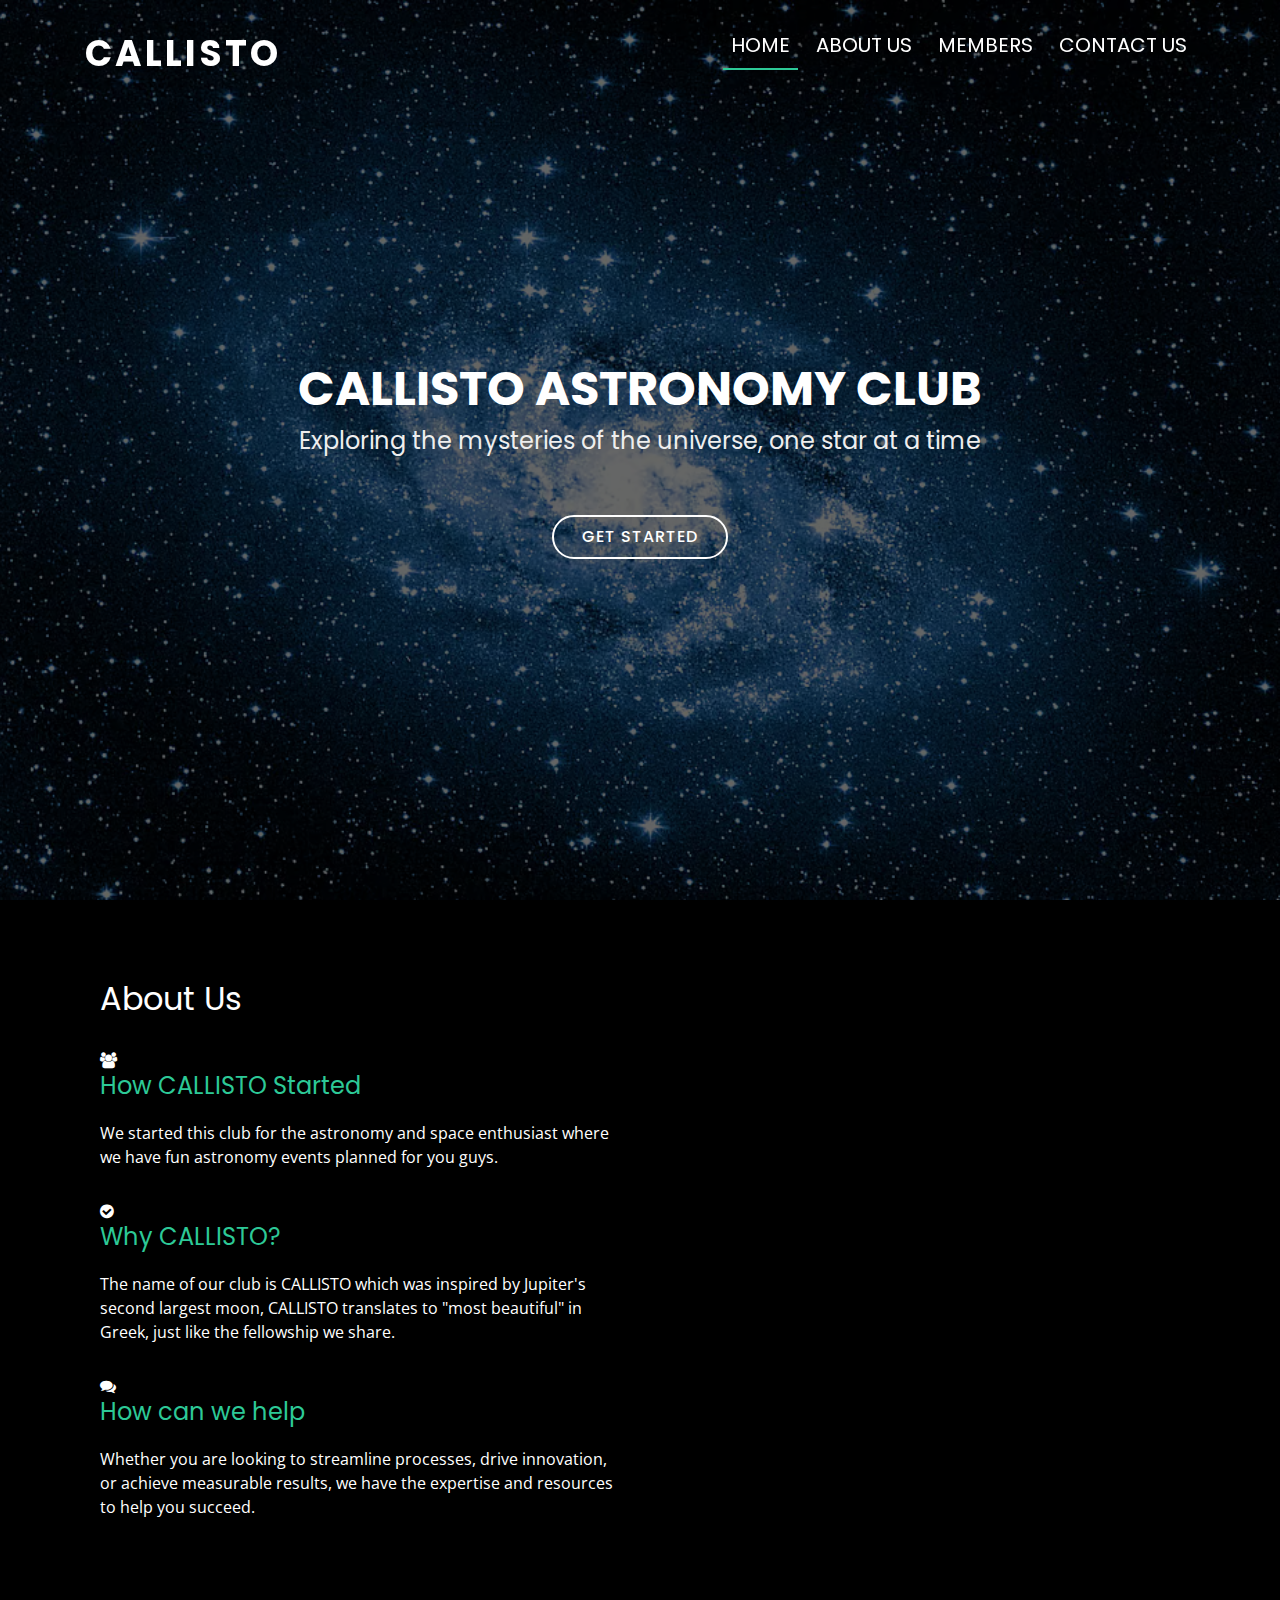
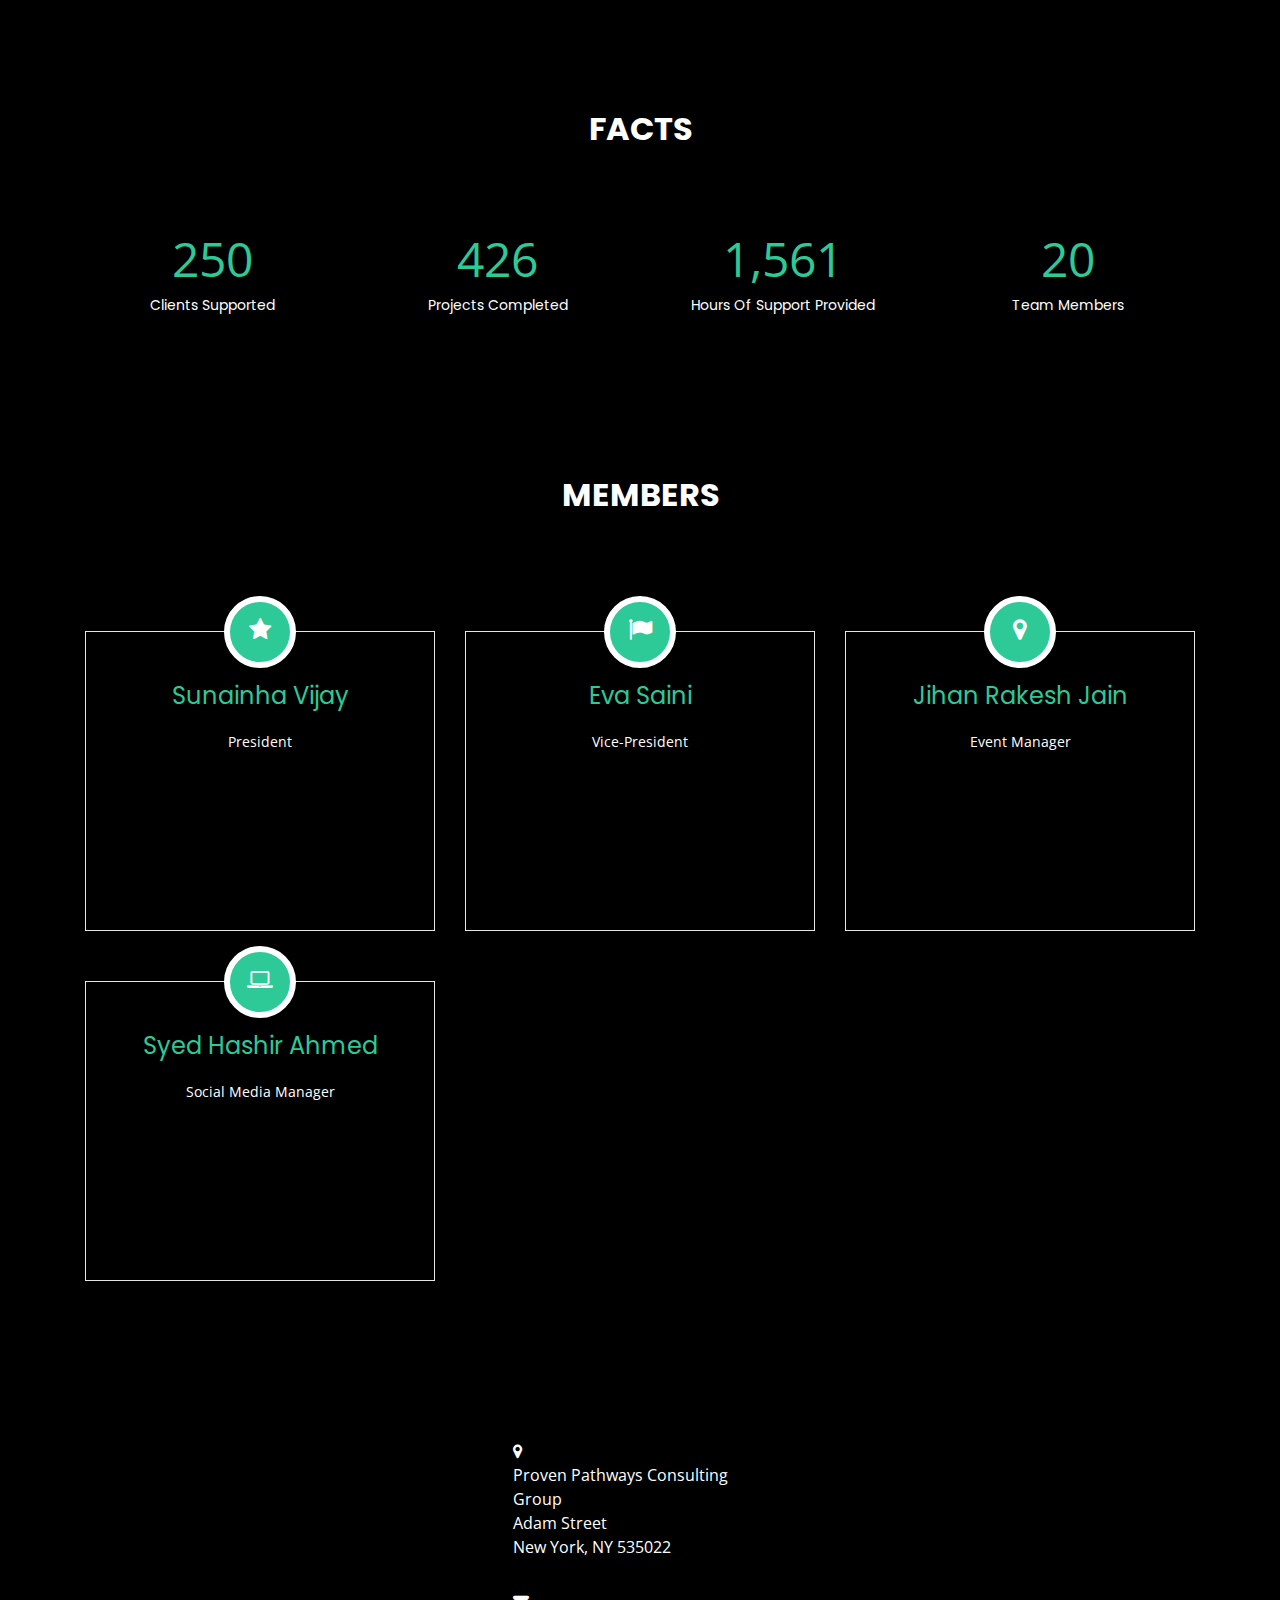
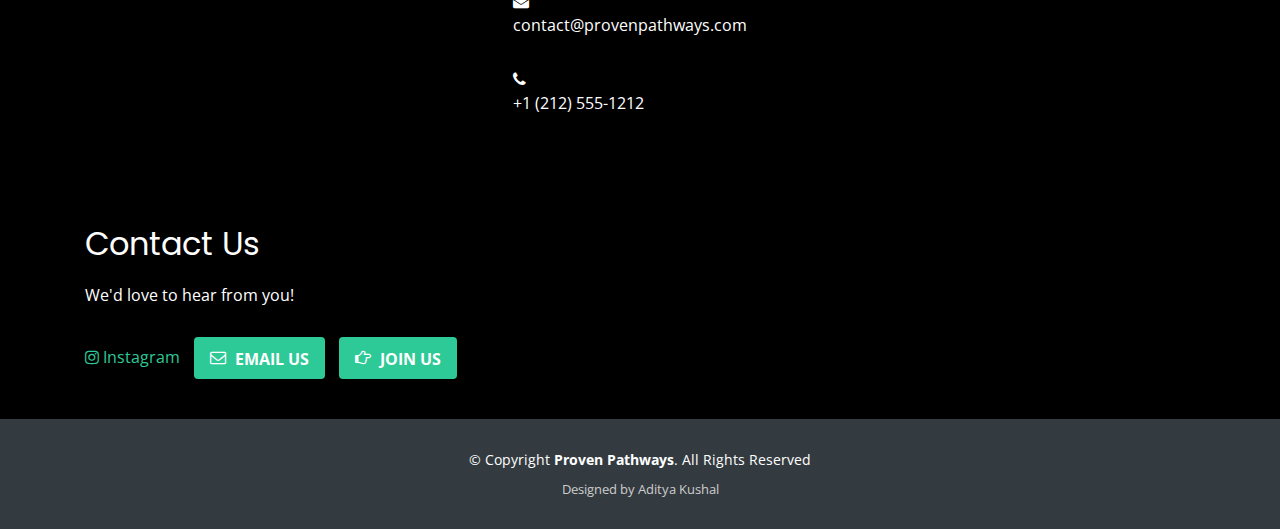
==== index.html @ 3a517d3a "Update index.html" ====
<!DOCTYPE html>
<html lang="en">
<head>
  <meta charset="utf-8">
  <title>CALLISTO</title>
  <meta content="width=device-width, initial-scale=1.0" name="viewport">
  <meta content="" name="keywords">
  <meta content="" name="description">
  <link rel="icon" href="img/favicon.png">
  <link rel="apple-touch-icon" href= img/apple-touch-icon.png">
  <link href="https://fonts.googleapis.com/css?family=Open+Sans:300,300i,400,400i,700,700i|Poppins:300,400,500,700" rel="stylesheet">
  <link href="lib/bootstrap/css/bootstrap.min.css" rel="stylesheet">
  <link href="lib/font-awesome/css/font-awesome.min.css" rel="stylesheet">
  <link href="lib/animate/animate.min.css" rel="stylesheet">
  <link href="css/style.css" rel="stylesheet">
</head>
<body>
  <header id="header">
    <div class="container">
      <div id="logo" class="pull-left">
        <!-- <a href="#hero"><img src="img/logo.png" alt="" title="" /></img></a> -->
        <!-- Uncomment below if you prefer to use a text logo -->
        <h1><a href="#hero">CALLISTO</a></h1>
      </div>
      <nav id="nav-menu-container">
        <ul class="nav-menu">
          <li class="menu-active"><a href="#hero" style="font-size: 20px;">Home</a></li>
          <li><a href="#about" style="font-size: 20px;">About Us</a></li>
          <li><a href="#services" style="font-size: 20px;">Members</a></li>
          <li><a href="#contact" style="font-size: 20px;">Contact Us</a></li>            
        </ul>
      </nav>
    </div>
  </header>
  <style>
    #header{

      color: white;
    }
    #about{
      color: white;
      background-color: black;
    }
    #facts{
      color: white;
      background-color: black;
    }
    #services{
      color: white;
      background-color: black;
    }
    #info{
      color: white;
      background-color: black;
    }
    #contact{
      color: white;
      background-color: black;
    }
    body{
      color: white;
      background-color: black;
    }
    #services .box {
      height: 300px;
      line-height: 50px;
      color: white;
      background-color: black;
    }
    .instagram-button {
      display: inline-block;
      margin-right: 10px;
      background-color: #2dc997;
      color: #fff;
      font-weight: bold;
      text-transform: uppercase;
      text-decoration: none;
      padding: 8px 16px;
      border-radius: 4px;
    }
    .instagram-button:hover {
      background-color: #fff;
      color: #2dc997;
    }
    .instagram-button i {
      margin-right: 5px;
    }
    .instagram-button span {
      display: inline-block;
      vertical-align: middle;
    }
</style>
  <section id="hero">
    <div class="hero-container">
      <h1>CALLISTO Astronomy Club</h1>
      <h2>Exploring the mysteries of the universe, one star at a time</h2>
      <a href="#about" class="btn-get-started">Get Started</a>
    </div>
  </section>
  <main id="main">
    <section id="about">
      <div class="container">
          <div class="col-lg-6 content order-lg-1 order-2">
            <h2 class="title">About Us</h2>
            <p></p>
            <div class="icon-box wow fadeInUp">
              <div class="icon"><i class="fa fa-users"></i></div>
              <h4 class="title"><a href="">How CALLISTO Started</a></h4>
              <p class="description">We started this club for the astronomy and space enthusiast where we have fun astronomy events planned for you guys.</p>
            </div>
            <div class="icon-box wow fadeInUp" data-wow-delay="0.2s">
              <div class="icon"><i class="fa fa-check-circle"></i></div>
              <h4 class="title"><a href="">Why CALLISTO?</a></h4>
              <p class="description">The name of our club is CALLISTO which was inspired by Jupiter's second largest moon, CALLISTO translates to "most beautiful" in Greek, just like the fellowship we share.</p>
            </div>
            <div class="icon-box wow fadeInUp" data-wow-delay="0.4s">
              <div class="icon"><i class="fa fa-comments"></i></div>
              <h4 class="title"><a href="">How can we help</a></h4>
              <p class="description">Whether you are looking to streamline processes, drive innovation, or achieve measurable results, we have the expertise and resources to help you succeed.</p>
            </div>
          </div>
          <div class="col-lg-6 background order-lg-2 order-1 wow fadeInRight"></div>
       </div>
    </section>
    <section id="facts">
      <div class="container wow fadeIn">
        <div class="section-header">
          <h3 class="section-title" style="color: white;">Facts</h3>
          <p class="section-description"></p>
        </div>
        <div class="row counters">
  				<div class="col-lg-3 col-6 text-center">
            <span data-toggle="counter-up">250</span>
            <p>Clients Supported
            </p>
  				</div>
          <div class="col-lg-3 col-6 text-center">
            <span data-toggle="counter-up">426</span>
            <p>Projects Completed</p>
  				</div>
          <div class="col-lg-3 col-6 text-center">
            <span data-toggle="counter-up">1,561</span>
            <p>Hours Of Support Provided</p>
  				</div>
          <div class="col-lg-3 col-6 text-center">
            <span data-toggle="counter-up">20</span>
            <p>Team Members</p>
  				</div>
  			</div>
      </div>
    </section>
    <section id="services">
      <div class="container wow fadeIn">
        <div class="section-header">
          <h3 class="section-title" style="color: white; padding-bottom: 10%;">Members</h3>
        </div>
        <div class="row text-center" id="members">
          <div class="col-lg-4 col-md-6 wow fadeInUp" data-wow-delay="0.2s">
            <div class="box">
              <div class="icon"><a href=""><i class="fa fa-star"></i></a></div>
              <h4 class="title.dark"><a href="">Sunainha Vijay</a></h4>
              <p class="description">President</p>
            </div>
          </div>
          <div class="col-lg-4 col-md-6 wow fadeInUp" data-wow-delay="0.4s">
            <div class="box">
              <div class="icon"><a href=""><i class="fa fa-flag"></i></a></div>
              <h4 class="title.dark"><a href="">Eva Saini</a></h4>
              <p class="description">Vice-President</p>
            </div>
          </div>
          <div class="col-lg-4 col-md-6 wow fadeInUp" data-wow-delay="0.6s">
            <div class="box">
              <div class="icon"><a href=""><i class="fa fa-map-marker"></i></a></div>
              <h4 class="title.dark"><a href="">Jihan Rakesh Jain</a></h4>
              <p class="description">Event Manager</p>
            </div>
          </div>
          <div class="col-lg-4 col-md-6 wow fadeInUp" data-wow-delay="0.2s">
            <div class="box">
              <div class="icon"><a href=""><i class="fa fa-laptop"></i></a></div>
              <h4 class="title.dark"><a href="">Syed Hashir Ahmed</a></h4>
              <p class="description">Social Media Manager</p>
            </div>
          </div>
        </div>
      </div>
    </section>
    <section id="info">
      <div class="container wow fadeInUp mt-5">
        <div class="row justify-content-center">
          <div class="col-lg-3 col-md-4">
            <div class="info">
              <div>
                <i class="fa fa-map-marker"></i>
                <p>Proven Pathways Consulting Group<br>Adam Street<br>New York, NY 535022</p>
              </div>
              <div>
                <i class="fa fa-envelope"></i>
                <p>contact@provenpathways.com</p>
              </div>
              <div>
                <i class="fa fa-phone"></i>
                <p>+1 (212) 555-1212</p>
              </div>
            </div>
          </div>
        </div>
      </div>
    </section>
    <section id="contact">
      <div class="container">
        <h2>Contact Us</h2>
        <p>We'd love to hear from you!</p>
        <a href="https://www.instagram.com/callistoastronomyrvu/" target="_blank" rel="noopener noreferrer" style="margin-right: 10px;">
          <i class="fa fa-instagram"></i>
          <span>Instagram</span>
        </a>
        <a href="mailto:callisto.astronomyclub@gmail.com" target="_blank" rel="noopener noreferrer" class="instagram-button">
          <i class="fa fa-envelope-o"></i>
          <span>Email Us</span>
        </a>        
        <a href="https://docs.google.com/forms/d/e/1FAIpQLSddBB31L6lhlS_k6KTAUI2qTlDZrblpMksNaa4WBXJrywBl6Q/viewform" target="_blank" rel="noopener noreferrer" class="instagram-button">
          <i class="fa fa-hand-o-right"></i>
          <span>Join Us</span>
        </a>               
      </div>
    </section>
  </main>
  <footer id="footer">
    <div class="footer-top">
      <div class="container"></div>
    </div>
    <div class="container">
      <div class="copyright">
        &copy; Copyright <strong>Proven Pathways</strong>. All Rights Reserved
      </div>
      <div class="credits">
        <a>Designed by Aditya Kushal</a>
      </div>
    </div>
  </footer>
  <a href="#" class="back-to-top"><i class="fa fa-chevron-up"></i></a>

  <script src="lib/jquery/jquery.min.js"></script>
  <script src="lib/jquery/jquery-migrate.min.js"></script>
  <script src="lib/bootstrap/js/bootstrap.bundle.min.js"></script>
  <script src="lib/easing/easing.min.js"></script>
  <script src="lib/wow/wow.min.js"></script>
  <script src="lib/waypoints/waypoints.min.js"></script>
  <script src="lib/counterup/counterup.min.js"></script>
  <script src="lib/superfish/hoverIntent.js"></script>
  <script src="lib/superfish/superfish.min.js"></script>
  <script src="contactform/contactform.js"></script>
  <script src="js/main.js"></script>
</body>
</html>
---- css/style.css ----
/*
  Theme Name: Regna
  Theme URL: https://bootstrapmade.com/regna-bootstrap-onepage-template/
  Author: BootstrapMade.com
  License: https://bootstrapmade.com/license/
*/
/*--------------------------------------------------------------
# General
--------------------------------------------------------------*/
body {
  background: #fff;
  color: #666666;
  font-family: "Open Sans", sans-serif;
}

a {
  color: #2dc997;
}

a:hover, a:active, a:focus {
  color: #2dca98;
  outline: none;
  text-decoration: none;
}

p {
  padding: 0;
  margin: 0 0 30px 0;
}

h1, h2, h3, h4, h5, h6 {
  font-family: "Poppins", sans-serif;
  font-weight: 400;
  margin: 0 0 20px 0;
  padding: 0;
}

/* Prelaoder */
#preloader {
  position: fixed;
  left: 0;
  top: 0;
  z-index: 999;
  width: 100%;
  height: 100%;
  overflow: visible;
  background: #fff url("../img/preloader.svg") no-repeat center center;
}

/* Back to top button */
.back-to-top {
  position: fixed;
  display: none;
  background: rgba(0, 0, 0, 0.2);
  color: #fff;
  padding: 6px 12px 9px 12px;
  font-size: 16px;
  border-radius: 2px;
  right: 15px;
  bottom: 15px;
  transition: background 0.5s;
}

@media (max-width: 768px) {
  .back-to-top {
    bottom: 15px;
  }
}

.back-to-top:focus {
  background: rgba(0, 0, 0, 0.2);
  color: #fff;
  outline: none;
}

.back-to-top:hover {
  background: #2dc997;
  color: #fff;
}

/*--------------------------------------------------------------
# Header
--------------------------------------------------------------*/
#header {
  padding: 30px 0;
  height: 92px;
  position: fixed;
  left: 0;
  top: 0;
  right: 0;
  transition: all 0.5s;
  z-index: 997;
}

#header #logo {
  float: left;
}

#header #logo h1 {
  font-size: 36px;
  margin: 0;
  padding: 6px 0;
  line-height: 1;
  font-family: "Poppins", sans-serif;
  font-weight: 700;
  letter-spacing: 3px;
  text-transform: uppercase;
}

#header #logo h1 a, #header #logo h1 a:hover {
  color: #fff;
}

#header #logo img {
  padding: 0;
  margin: 0;
}

@media (max-width: 768px) {
  #header #logo h1 {
    font-size: 26px;
  }
  #header #logo img {
    max-height: 40px;
  }
}

#header.header-fixed {
  background: rgba(52, 59, 64, 0.9);
  padding: 20px 0;
  height: 72px;
  transition: all 0.5s;
}

/*--------------------------------------------------------------
# Hero Section
--------------------------------------------------------------*/
#hero {
  width: 100%;
  height: 100vh;
  background: url(../img/astro.png) top center;
  background-size: cover;
  position: relative;
}

@media (min-width: 1024px) {
  #hero {
    background-attachment: fixed;
  }
}

#hero:before {
  content: "";
  background: rgba(0, 0, 0, 0.6);
  position: absolute;
  bottom: 0;
  top: 0;
  left: 0;
  right: 0;
}

#hero .hero-container {
  position: absolute;
  bottom: 0;
  top: 0;
  left: 0;
  right: 0;
  display: flex;
  justify-content: center;
  align-items: center;
  flex-direction: column;
  text-align: center;
}

#hero h1 {
  margin: 30px 0 10px 0;
  font-size: 48px;
  font-weight: 700;
  line-height: 56px;
  text-transform: uppercase;
  color: #fff;
}

@media (max-width: 768px) {
  #hero h1 {
    font-size: 28px;
    line-height: 36px;
  }
}

#hero h2 {
  color: #eee;
  margin-bottom: 50px;
  font-size: 24px;
}

@media (max-width: 768px) {
  #hero h2 {
    font-size: 18px;
    line-height: 24px;
    margin-bottom: 30px;
  }
}

#hero .btn-get-started {
  font-family: "Poppins", sans-serif;
  text-transform: uppercase;
  font-weight: 500;
  font-size: 16px;
  letter-spacing: 1px;
  display: inline-block;
  padding: 8px 28px;
  border-radius: 50px;
  transition: 0.5s;
  margin: 10px;
  border: 2px solid #fff;
  color: #fff;
}

#hero .btn-get-started:hover {
  background: #2dc997;
  border: 2px solid #2dc997;
}

/*--------------------------------------------------------------
# Navigation Menu
--------------------------------------------------------------*/
/* Nav Menu Essentials */
.nav-menu, .nav-menu * {
  margin: 0;
  padding: 0;
  list-style: none;
}

.nav-menu ul {
  position: absolute;
  display: none;
  top: 100%;
  left: 0;
  z-index: 99;
}

.nav-menu li {
  position: relative;
  white-space: nowrap;
}

.nav-menu > li {
  float: left;
}

.nav-menu li:hover > ul,
.nav-menu li.sfHover > ul {
  display: block;
}

.nav-menu ul ul {
  top: 0;
  left: 100%;
}

.nav-menu ul li {
  min-width: 180px;
}

/* Nav Menu Arrows */
.sf-arrows .sf-with-ul {
  padding-right: 30px;
}

.sf-arrows .sf-with-ul:after {
  content: "\f107";
  position: absolute;
  right: 15px;
  font-family: FontAwesome;
  font-style: normal;
  font-weight: normal;
}

.sf-arrows ul .sf-with-ul:after {
  content: "\f105";
}

/* Nav Meu Container */
#nav-menu-container {
  float: right;
  margin: 0;
}

@media (max-width: 768px) {
  #nav-menu-container {
    display: none;
  }
}

/* Nav Meu Styling */
.nav-menu a {
  padding: 0 8px 10px 8px;
  text-decoration: none;
  display: inline-block;
  color: #fff;
  font-family: "Poppins", sans-serif;
  font-weight: 400;
  text-transform: uppercase;
  font-size: 13px;
  outline: none;
}

.nav-menu > li {
  margin-left: 10px;
}

.nav-menu > li > a:before {
  content: "";
  position: absolute;
  width: 100%;
  height: 2px;
  bottom: 0;
  left: 0;
  background-color: #2dc997;
  visibility: hidden;
  -webkit-transform: scaleX(0);
  transform: scaleX(0);
  -webkit-transition: all 0.3s ease-in-out 0s;
  transition: all 0.3s ease-in-out 0s;
}

.nav-menu a:hover:before, .nav-menu li:hover > a:before, .nav-menu .menu-active > a:before {
  visibility: visible;
  -webkit-transform: scaleX(1);
  transform: scaleX(1);
}

.nav-menu ul {
  margin: 4px 0 0 0;
  border: 1px solid #e7e7e7;
}

.nav-menu ul li {
  background: #fff;
}

.nav-menu ul li:first-child {
  border-top: 0;
}

.nav-menu ul li a {
  padding: 10px;
  color: #333;
  transition: 0.3s;
  display: block;
  font-size: 13px;
  text-transform: none;
}

.nav-menu ul li a:hover {
  background: #2dc997;
  color: #fff;
}

.nav-menu ul ul {
  margin: 0;
}

/* Mobile Nav Toggle */
#mobile-nav-toggle {
  position: fixed;
  right: 0;
  top: 0;
  z-index: 999;
  margin: 20px 20px 0 0;
  border: 0;
  background: none;
  font-size: 24px;
  display: none;
  transition: all 0.4s;
  outline: none;
  cursor: pointer;
}

#mobile-nav-toggle i {
  color: #fff;
}

@media (max-width: 768px) {
  #mobile-nav-toggle {
    display: inline;
  }
}

/* Mobile Nav Styling */
#mobile-nav {
  position: fixed;
  top: 0;
  padding-top: 18px;
  bottom: 0;
  z-index: 998;
  background: rgba(52, 59, 64, 0.9);
  left: -260px;
  width: 260px;
  overflow-y: auto;
  transition: 0.4s;
}

#mobile-nav ul {
  padding: 0;
  margin: 0;
  list-style: none;
}

#mobile-nav ul li {
  position: relative;
}

#mobile-nav ul li a {
  color: #fff;
  font-size: 16px;
  overflow: hidden;
  padding: 10px 22px 10px 15px;
  position: relative;
  text-decoration: none;
  width: 100%;
  display: block;
  outline: none;
}

#mobile-nav ul li a:hover {
  color: #fff;
}

#mobile-nav ul li li {
  padding-left: 30px;
}

#mobile-nav ul .menu-has-children i {
  position: absolute;
  right: 0;
  z-index: 99;
  padding: 15px;
  cursor: pointer;
  color: #fff;
}

#mobile-nav ul .menu-has-children i.fa-chevron-up {
  color: #2dc997;
}

#mobile-nav ul .menu-item-active {
  color: #2dc997;
}

#mobile-body-overly {
  width: 100%;
  height: 100%;
  z-index: 997;
  top: 0;
  left: 0;
  position: fixed;
  background: rgba(52, 59, 64, 0.9);
  display: none;
}

body.mobile-nav-active {
  overflow: hidden;
}

body.mobile-nav-active #mobile-nav {
  left: 0;
}

body.mobile-nav-active #mobile-nav-toggle {
  color: #fff;
}

.section-header .section-title {
  font-size: 32px;
  color: #111;
  text-transform: uppercase;
  text-align: center;
  font-weight: 700;
  margin-bottom: 5px;
}

.section-header .section-description {
  text-align: center;
  padding-bottom: 40px;
  color: #999;
}

/* About Us Section
--------------------------------*/
#about {
  background: #fff;
  padding: 80px 0;
}

#about .about-container .background {
  min-height: 300px;
  background: url(../img/about-img.jpg) center top no-repeat;
  margin-bottom: 10px;
}

#about .about-container .content {
  background: #fff;
}

#about .about-container .title {
  color: #333;
  font-weight: 700;
  font-size: 32px;
}

@media (max-width: 768px) {
  #about .about-container .title {
    padding-top: 15px;
  }
}

#about .about-container p {
  line-height: 26px;
}

#about .about-container p:last-child {
  margin-bottom: 0;
}

#about .about-container .icon-box {
  background: #fff;
  background-size: cover;
  padding: 0 0 30px 0;
}

#about .about-container .icon-box .icon {
  float: left;
  background: #fff;
  width: 64px;
  height: 64px;
  display: flex;
  justify-content: center;
  align-items: center;
  flex-direction: column;
  text-align: center;
  border-radius: 50%;
  border: 2px solid #2dc997;
}

#about .about-container .icon-box .icon i {
  color: #2dc997;
  font-size: 24px;
}

#about .about-container .icon-box .title {
  margin-left: 80px;
  font-weight: 500;
  margin-bottom: 5px;
  font-size: 18px;
  text-transform: uppercase;
}

#about .about-container .icon-box .title a {
  color: #111;
}

#about .about-container .icon-box .description {
  margin-left: 80px;
  line-height: 24px;
  font-size: 14px;
}

/* Facts Section
--------------------------------*/
#facts {
  background: #f7f7f7;
  padding: 80px 0 60px 0;
}

#facts .counters span {
  font-size: 48px;
  display: block;
  color: #2dc997;
}

#facts .counters p {
  padding: 0;
  margin: 0 0 20px 0;
  font-family: "Poppins", sans-serif;
  font-size: 14px;
}

/* Services Section
--------------------------------*/
#services {
  background: #fff;
  background-size: cover;
  padding: 80px 0 60px 0;
}

#services .box {
  padding: 50px 20px;
  margin-bottom: 50px;
  text-align: center;
  border: 1px solid #e6e6e6;
  height: 200px;
  position: relative;
  background: #fafafa;
}

#services .icon {
  position: absolute;
  top: -36px;
  left: calc(50% - 36px);
  transition: 0.2s;
  border-radius: 50%;
  border: 6px solid #fff;
  display: flex;
  justify-content: center;
  align-items: center;
  flex-direction: column;
  text-align: center;
  width: 72px;
  height: 72px;
  background: #2dc997;
}

#services .icon a {
  display: inline-block;
}

#services .icon i {
  color: #fff;
  font-size: 24px;
}

#services .box:hover .icon {
  background: #fff;
  border: 2px solid #2dc997;
}

#services .box:hover .icon i {
  color: #2dc997;
}

#services .box:hover .icon a {
  color: #2dc997;
}

#services .title {
  font-weight: 700;
  font-size: 18px;
  margin-bottom: 15px;
  text-transform: uppercase;
}

#services .title a {
  color: #111;
}

#services .description {
  font-size: 14px;
  line-height: 24px;
}

/* Call To Action Section
--------------------------------*/
#call-to-action {
  background: linear-gradient(rgba(0, 0, 0, 0.6), rgba(0, 0, 0, 0.6)), url(../img/call-to-action-bg.jpg) fixed center center;
  background-size: cover;
  padding: 80px 0;
}

#call-to-action .cta-title {
  color: #fff;
  font-size: 28px;
  font-weight: 700;
}

#call-to-action .cta-text {
  color: #fff;
}

@media (min-width: 769px) {
  #call-to-action .cta-btn-container {
    display: flex;
    align-items: center;
    justify-content: flex-end;
  }
}

#call-to-action .cta-btn {
  font-family: "Poppins", sans-serif;
  text-transform: uppercase;
  font-weight: 500;
  font-size: 16px;
  letter-spacing: 1px;
  display: inline-block;
  padding: 8px 30px;
  border-radius: 50px;
  transition: 0.5s;
  margin: 10px;
  border: 2px solid #fff;
  color: #fff;
}

#call-to-action .cta-btn:hover {
  background: #2dc997;
  border: 2px solid #2dc997;
}

/* Portfolio Section
--------------------------------*/
#portfolio {
  background: #f7f7f7;
  padding: 80px 0;
}

#portfolio #portfolio-wrapper {
  padding-right: 15px;
}

#portfolio #portfolio-flters {
  padding: 0;
  margin: 0 0 45px 0;
  list-style: none;
  text-align: center;
}

#portfolio #portfolio-flters li {
  cursor: pointer;
  margin: 0 10px;
  display: inline-block;
  padding: 10px 22px;
  font-size: 12px;
  line-height: 20px;
  color: #666666;
  border-radius: 4px;
  text-transform: uppercase;
  background: #fff;
  margin-bottom: 5px;
  transition: all 0.3s ease-in-out;
}

#portfolio #portfolio-flters li:hover, #portfolio #portfolio-flters li.filter-active {
  background: #2dc997;
  color: #fff;
}

#portfolio .portfolio-item {
  position: relative;
  height: 200px;
  overflow: hidden !important;
  margin-bottom: 15px;
  transition: all 350ms ease;
  transform: scale(1);
}

#portfolio .portfolio-item a {
  display: block;
  margin-right: 15px;
}

#portfolio .portfolio-item img {
  position: relative;
  top: 0;
  transition: all 600ms cubic-bezier(0.645, 0.045, 0.355, 1);
}

#portfolio .portfolio-item .details {
  height: 50px;
  background: #2dc997;
  position: absolute;
  width: 100%;
  height: 50px;
  bottom: -50px;
  transition: all 300ms cubic-bezier(0.645, 0.045, 0.355, 1);
}

#portfolio .portfolio-item .details h4 {
  font-size: 14px;
  font-weight: 700;
  color: #fff;
  padding: 8px 0 2px 8px;
  margin: 0;
}

#portfolio .portfolio-item .details span {
  display: block;
  color: #fff;
  font-size: 13px;
  padding-left: 8px;
}

#portfolio .portfolio-item:hover .details {
  bottom: 0;
}

#portfolio .portfolio-item:hover img {
  top: -30px;
}

/* Team Section
--------------------------------*/
#team {
  background: #fff;
  padding: 80px 0 60px 0;
}

#team .member {
  text-align: center;
  margin-bottom: 20px;
}

#team .member .pic {
  margin-bottom: 15px;
  overflow: hidden;
  height: 260px;
}

#team .member .pic img {
  max-width: 100%;
}

#team .member h4 {
  font-weight: 700;
  margin-bottom: 2px;
  font-size: 18px;
}

#team .member span {
  font-style: italic;
  display: block;
  font-size: 13px;
}

#team .member .social {
  margin-top: 15px;
}

#team .member .social a {
  color: #b3b3b3;
}

#team .member .social a:hover {
  color: #2dc997;
}

#team .member .social i {
  font-size: 18px;
  margin: 0 2px;
}

/* Contact Section
--------------------------------*/
#contact {
  background: #f7f7f7;
  padding: 80px 0 40px 0;
}

#contact #google-map {
  height: 300px;
  margin-bottom: 20px;
}

#contact .info {
  color: #333333;
}

#contact .info i {
  font-size: 32px;
  color: #2dc997;
  float: left;
}

#contact .info p {
  padding: 0 0 10px 50px;
  margin-bottom: 20px;
  line-height: 22px;
  font-size: 14px;
}

#contact .info .email p {
  padding-top: 5px;
}

#contact .social-links {
  padding-bottom: 20px;
}

#contact .social-links a {
  font-size: 18px;
  display: inline-block;
  background: #333;
  color: #fff;
  line-height: 1;
  padding: 8px 0;
  border-radius: 50%;
  text-align: center;
  width: 36px;
  height: 36px;
  transition: 0.3s;
}

#contact .social-links a:hover {
  background: #2dc997;
  color: #fff;
}

#contact .form #sendmessage {
  color: #2dc997;
  border: 1px solid #2dc997;
  display: none;
  text-align: center;
  padding: 15px;
  font-weight: 600;
  margin-bottom: 15px;
}

#contact .form #errormessage {
  color: red;
  display: none;
  border: 1px solid red;
  text-align: center;
  padding: 15px;
  font-weight: 600;
  margin-bottom: 15px;
}

#contact .form #sendmessage.show, #contact .form #errormessage.show, #contact .form .show {
  display: block;
}

#contact .form .validation {
  color: red;
  display: none;
  margin: 0 0 20px;
  font-weight: 400;
  font-size: 13px;
}

#contact .form input, #contact .form textarea {
  border-radius: 0;
  box-shadow: none;
  font-size: 14px;
}

#contact .form button[type="submit"] {
  background: #2dc997;
  border: 0;
  padding: 10px 24px;
  color: #fff;
  transition: 0.4s;
}

#contact .form button[type="submit"]:hover {
  background: #51d8ad;
}

/*--------------------------------------------------------------
# Footer
--------------------------------------------------------------*/
#footer {
  background: #343b40;
  padding: 30px 0;
  color: #fff;
  font-size: 14px;
}

#footer .copyright {
  text-align: center;
}

#footer .credits {
  padding-top: 10px;
  text-align: center;
  font-size: 13px;
  color: #ccc;
}
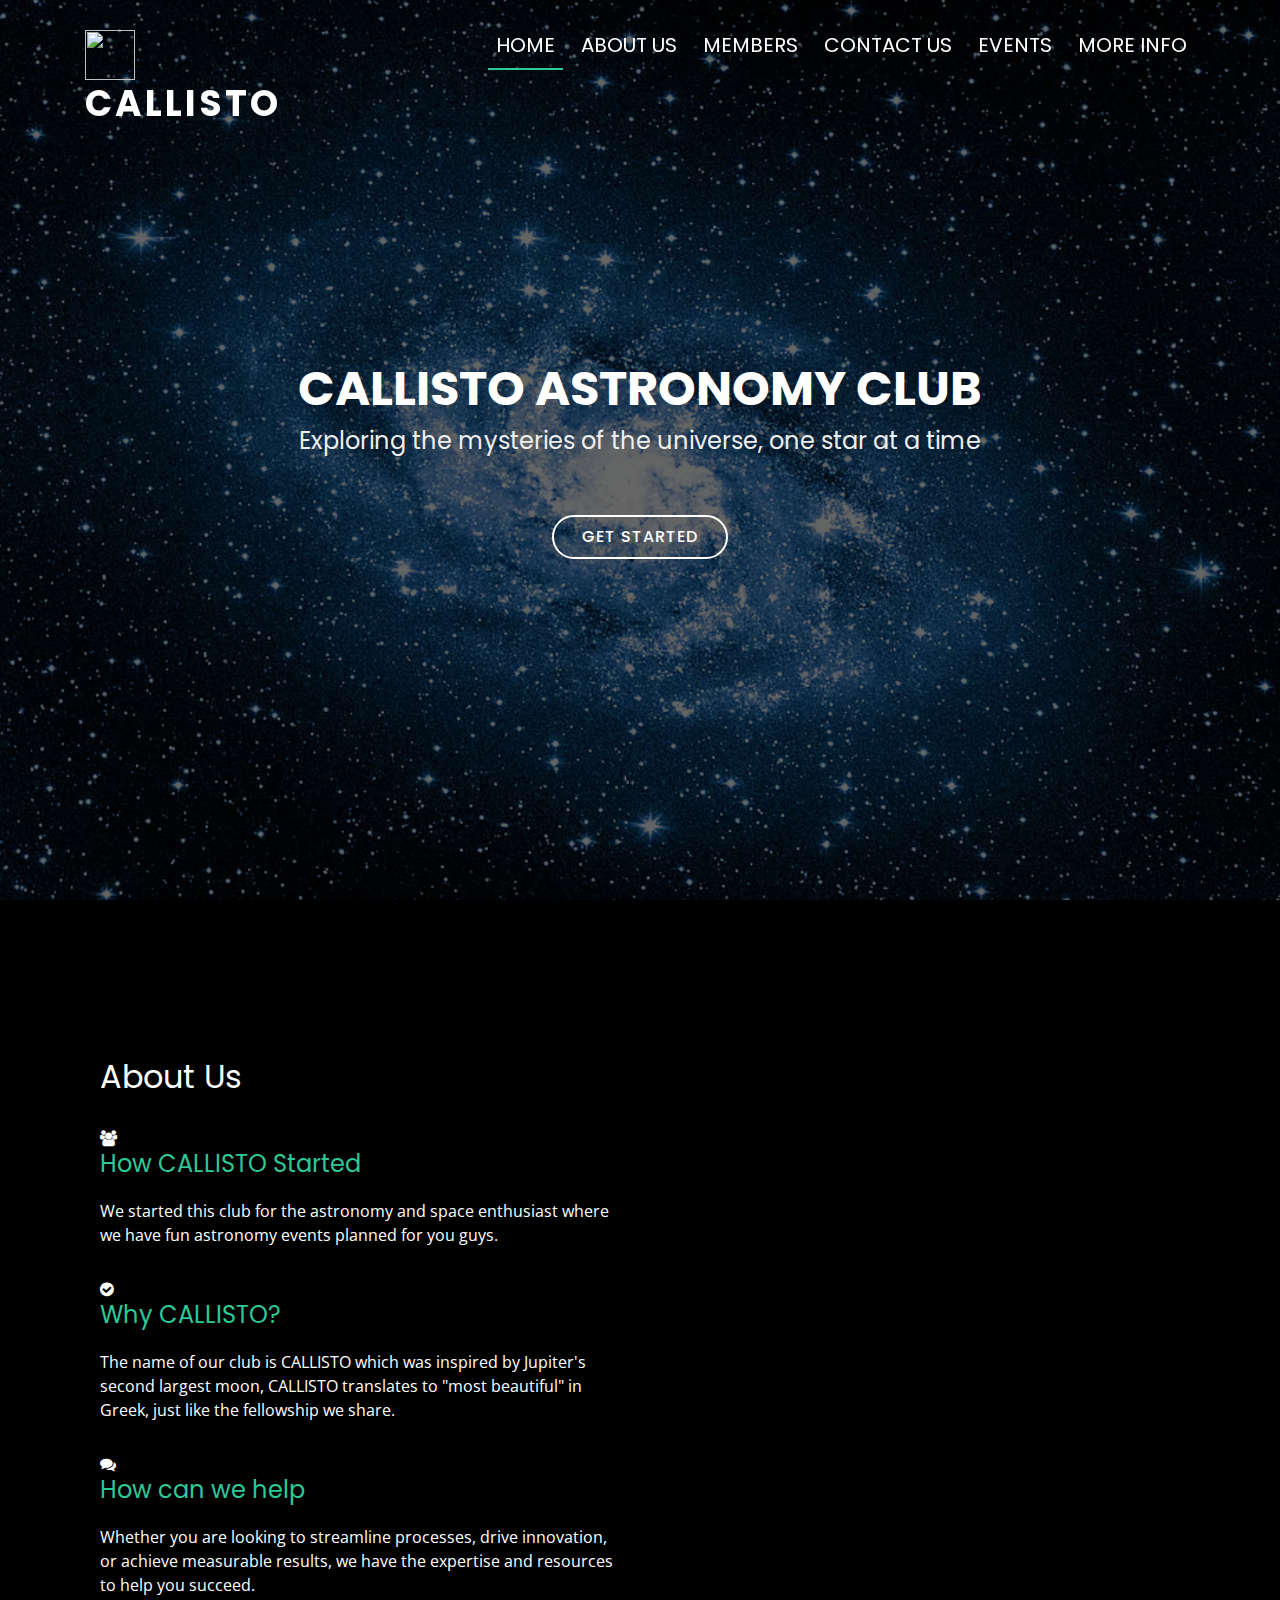
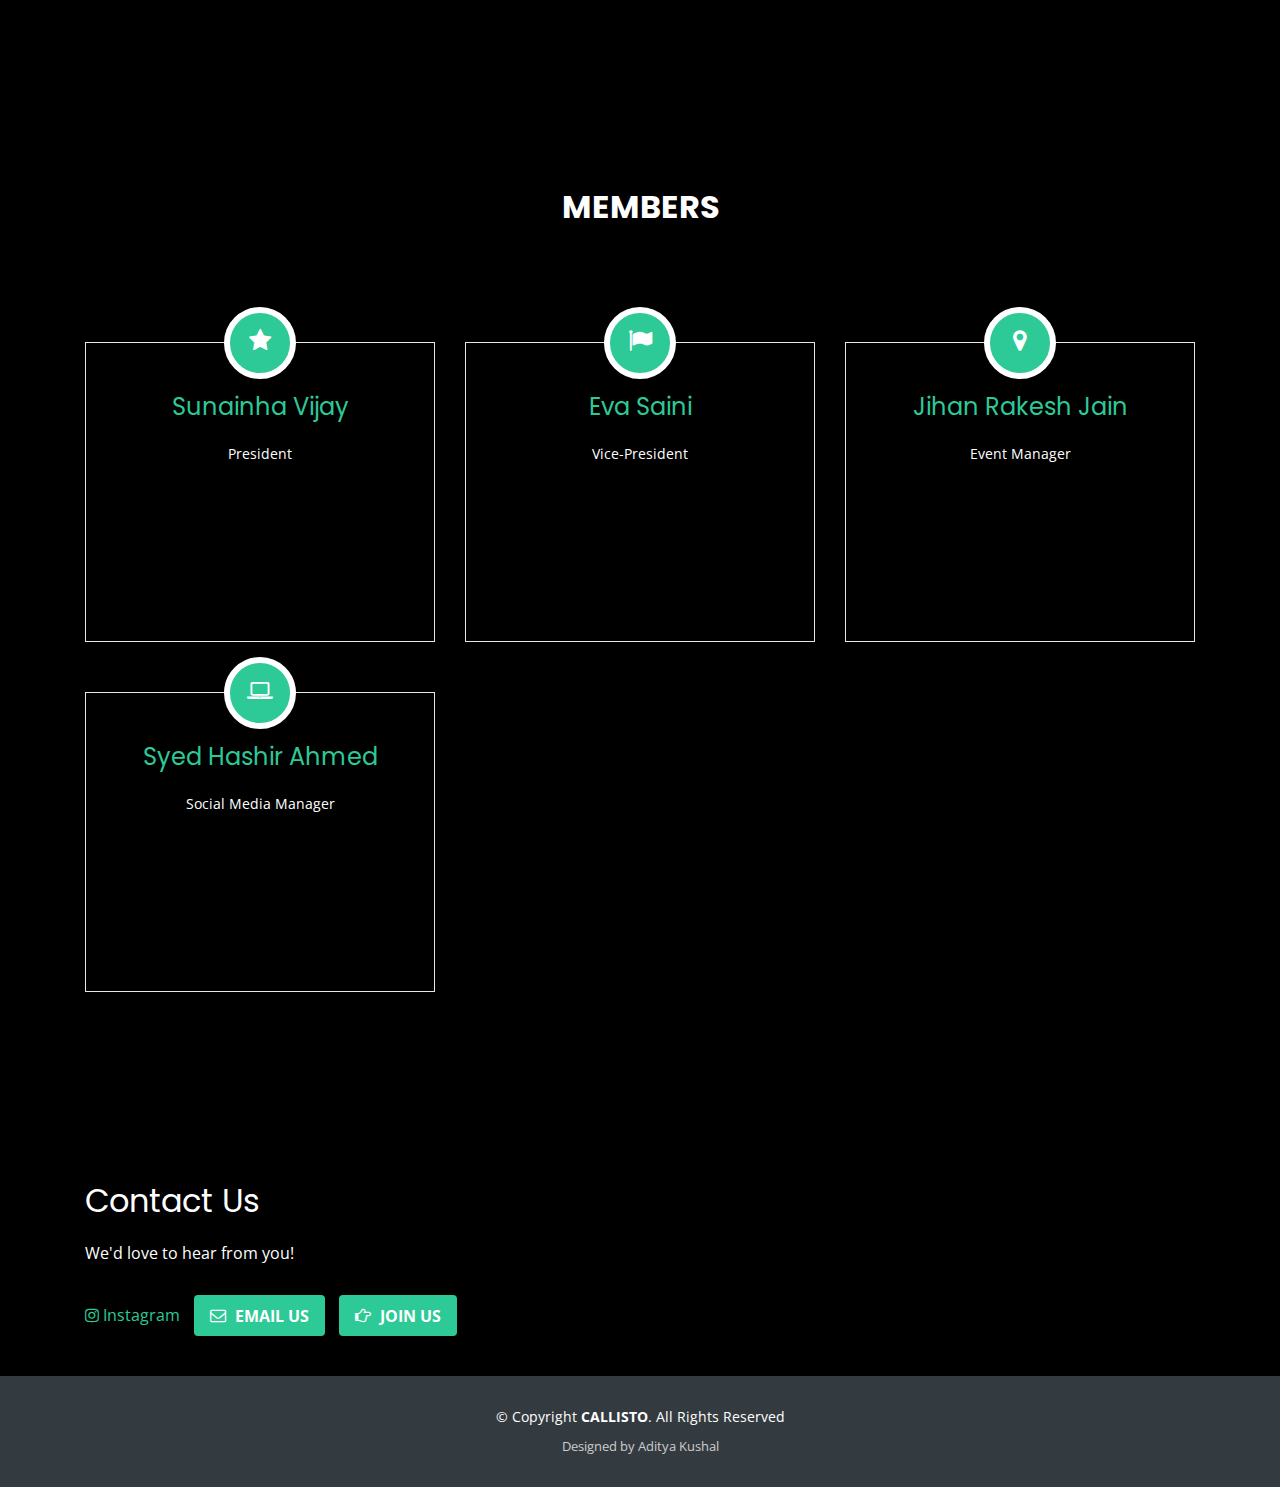
==== commit 90e3d21b: "Update index.html" ====
--- a/index.html
+++ b/index.html
@@ -6,7 +6,7 @@
   <meta content="width=device-width, initial-scale=1.0" name="viewport">
   <meta content="" name="keywords">
   <meta content="" name="description">
-  <link rel="icon" href="img/favicon.png">
+  <link rel="icon" href="img/logo.png">
   <link rel="apple-touch-icon" href= img/apple-touch-icon.png">
   <link href="https://fonts.googleapis.com/css?family=Open+Sans:300,300i,400,400i,700,700i|Poppins:300,400,500,700" rel="stylesheet">
   <link href="lib/bootstrap/css/bootstrap.min.css" rel="stylesheet">
@@ -18,23 +18,24 @@
   <header id="header">
     <div class="container">
       <div id="logo" class="pull-left">
-        <!-- <a href="#hero"><img src="img/logo.png" alt="" title="" /></img></a> -->
+        <a href="#hero"><img src="img/logo.png" alt="" title="" width="50px" height="50px"/></img></a>
         <!-- Uncomment below if you prefer to use a text logo -->
         <h1><a href="#hero">CALLISTO</a></h1>
       </div>
       <nav id="nav-menu-container">
         <ul class="nav-menu">
           <li class="menu-active"><a href="#hero" style="font-size: 20px;">Home</a></li>
-          <li><a href="#about" style="font-size: 20px;">About Us</a></li>
+          <li><a href="#hello" style="font-size: 20px;">About Us</a></li>
           <li><a href="#services" style="font-size: 20px;">Members</a></li>
-          <li><a href="#contact" style="font-size: 20px;">Contact Us</a></li>            
+          <li><a href="#contact" style="font-size: 20px;">Contact Us</a></li>
+          <li><a href="/past_events.html" style="font-size: 20px;">Events</a></li>
+          <li><a href="/info.html" style="font-size: 20px;">More Info</a></li>            
         </ul>
       </nav>
     </div>
   </header>
   <style>
     #header{
-
       color: white;
     }
     #about{
@@ -94,10 +95,11 @@
     <div class="hero-container">
       <h1>CALLISTO Astronomy Club</h1>
       <h2>Exploring the mysteries of the universe, one star at a time</h2>
-      <a href="#about" class="btn-get-started">Get Started</a>
+      <a href="#hello" class="btn-get-started">Get Started</a>
     </div>
   </section>
   <main id="main">
+    <p id="hello"></p><br><br>
     <section id="about">
       <div class="container">
           <div class="col-lg-6 content order-lg-1 order-2">
@@ -122,33 +124,6 @@
           <div class="col-lg-6 background order-lg-2 order-1 wow fadeInRight"></div>
        </div>
     </section>
-    <section id="facts">
-      <div class="container wow fadeIn">
-        <div class="section-header">
-          <h3 class="section-title" style="color: white;">Facts</h3>
-          <p class="section-description"></p>
-        </div>
-        <div class="row counters">
-  				<div class="col-lg-3 col-6 text-center">
-            <span data-toggle="counter-up">250</span>
-            <p>Clients Supported
-            </p>
-  				</div>
-          <div class="col-lg-3 col-6 text-center">
-            <span data-toggle="counter-up">426</span>
-            <p>Projects Completed</p>
-  				</div>
-          <div class="col-lg-3 col-6 text-center">
-            <span data-toggle="counter-up">1,561</span>
-            <p>Hours Of Support Provided</p>
-  				</div>
-          <div class="col-lg-3 col-6 text-center">
-            <span data-toggle="counter-up">20</span>
-            <p>Team Members</p>
-  				</div>
-  			</div>
-      </div>
-    </section>
     <section id="services">
       <div class="container wow fadeIn">
         <div class="section-header">
@@ -181,28 +156,6 @@
               <div class="icon"><a href=""><i class="fa fa-laptop"></i></a></div>
               <h4 class="title.dark"><a href="">Syed Hashir Ahmed</a></h4>
               <p class="description">Social Media Manager</p>
-            </div>
-          </div>
-        </div>
-      </div>
-    </section>
-    <section id="info">
-      <div class="container wow fadeInUp mt-5">
-        <div class="row justify-content-center">
-          <div class="col-lg-3 col-md-4">
-            <div class="info">
-              <div>
-                <i class="fa fa-map-marker"></i>
-                <p>Proven Pathways Consulting Group<br>Adam Street<br>New York, NY 535022</p>
-              </div>
-              <div>
-                <i class="fa fa-envelope"></i>
-                <p>contact@provenpathways.com</p>
-              </div>
-              <div>
-                <i class="fa fa-phone"></i>
-                <p>+1 (212) 555-1212</p>
-              </div>
             </div>
           </div>
         </div>
@@ -233,7 +186,7 @@
     </div>
     <div class="container">
       <div class="copyright">
-        &copy; Copyright <strong>Proven Pathways</strong>. All Rights Reserved
+        &copy; Copyright <strong>CALLISTO</strong>. All Rights Reserved
       </div>
       <div class="credits">
         <a>Designed by Aditya Kushal</a>
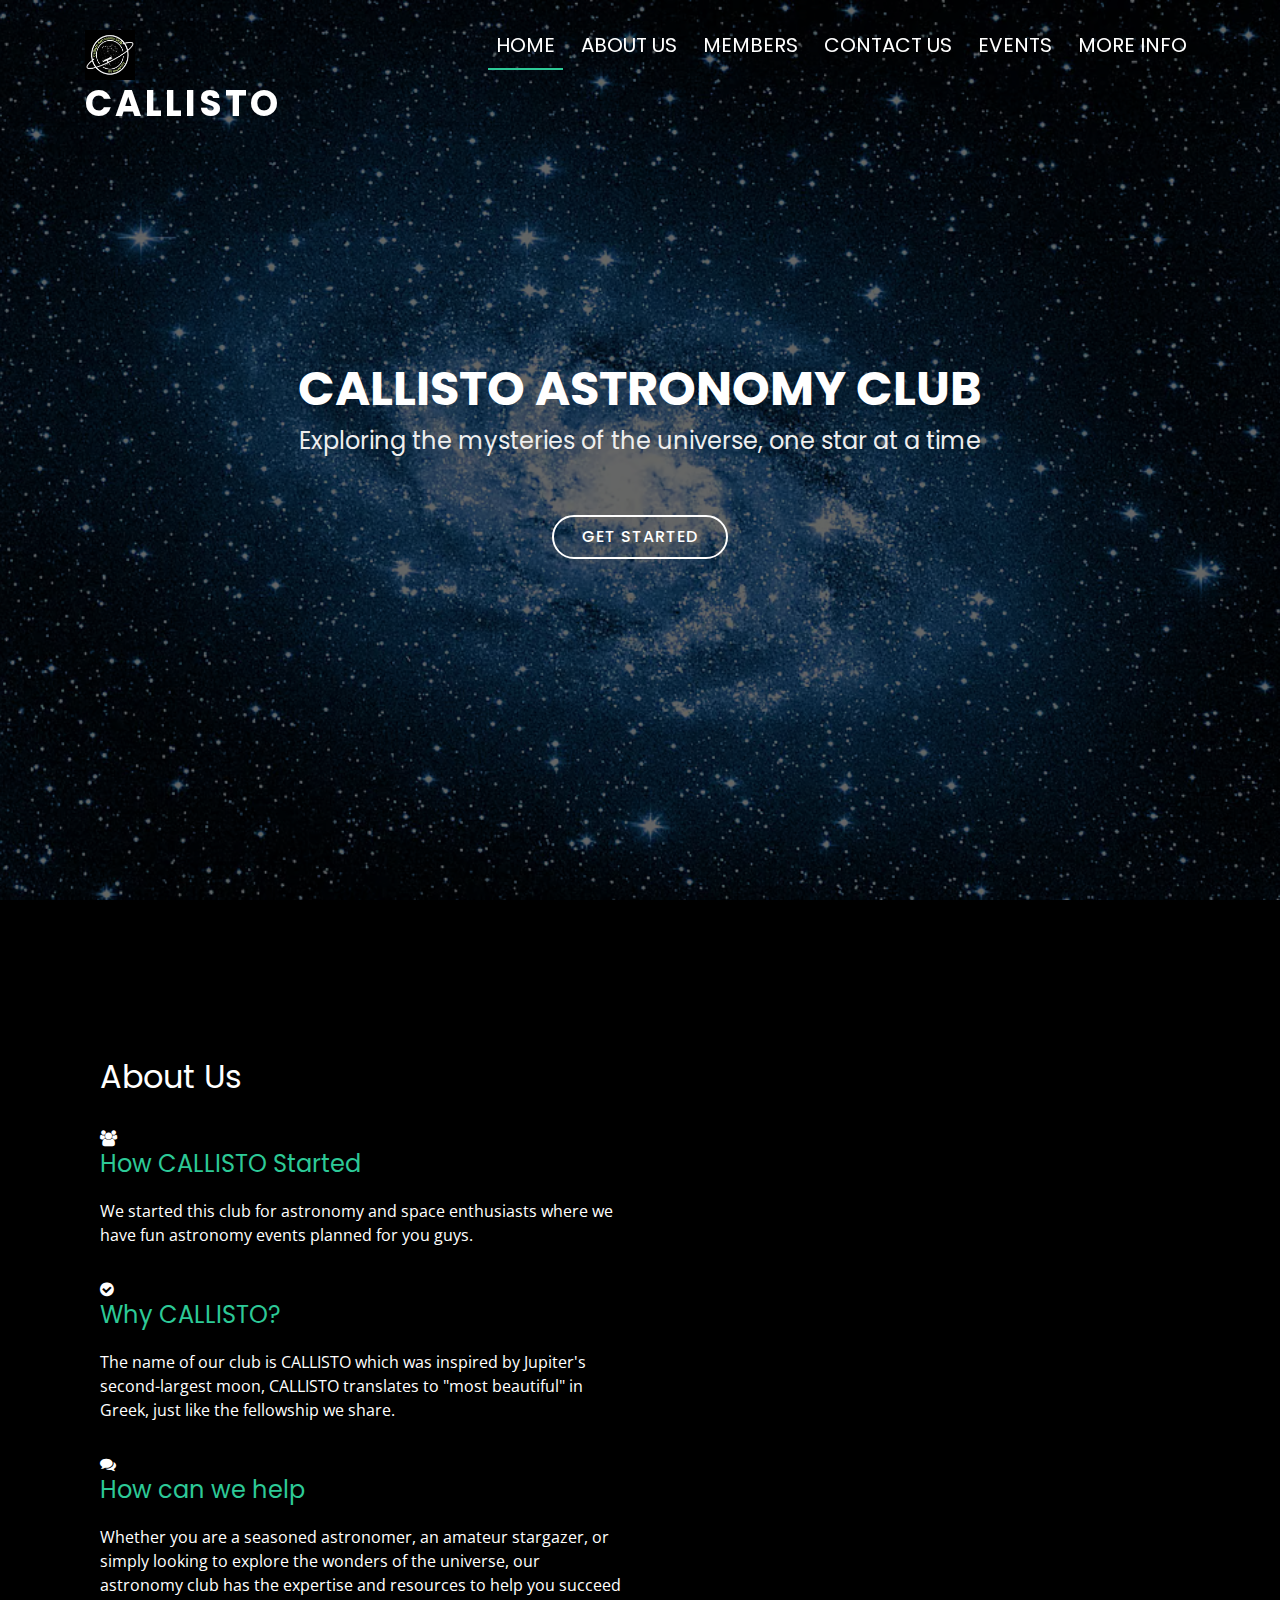
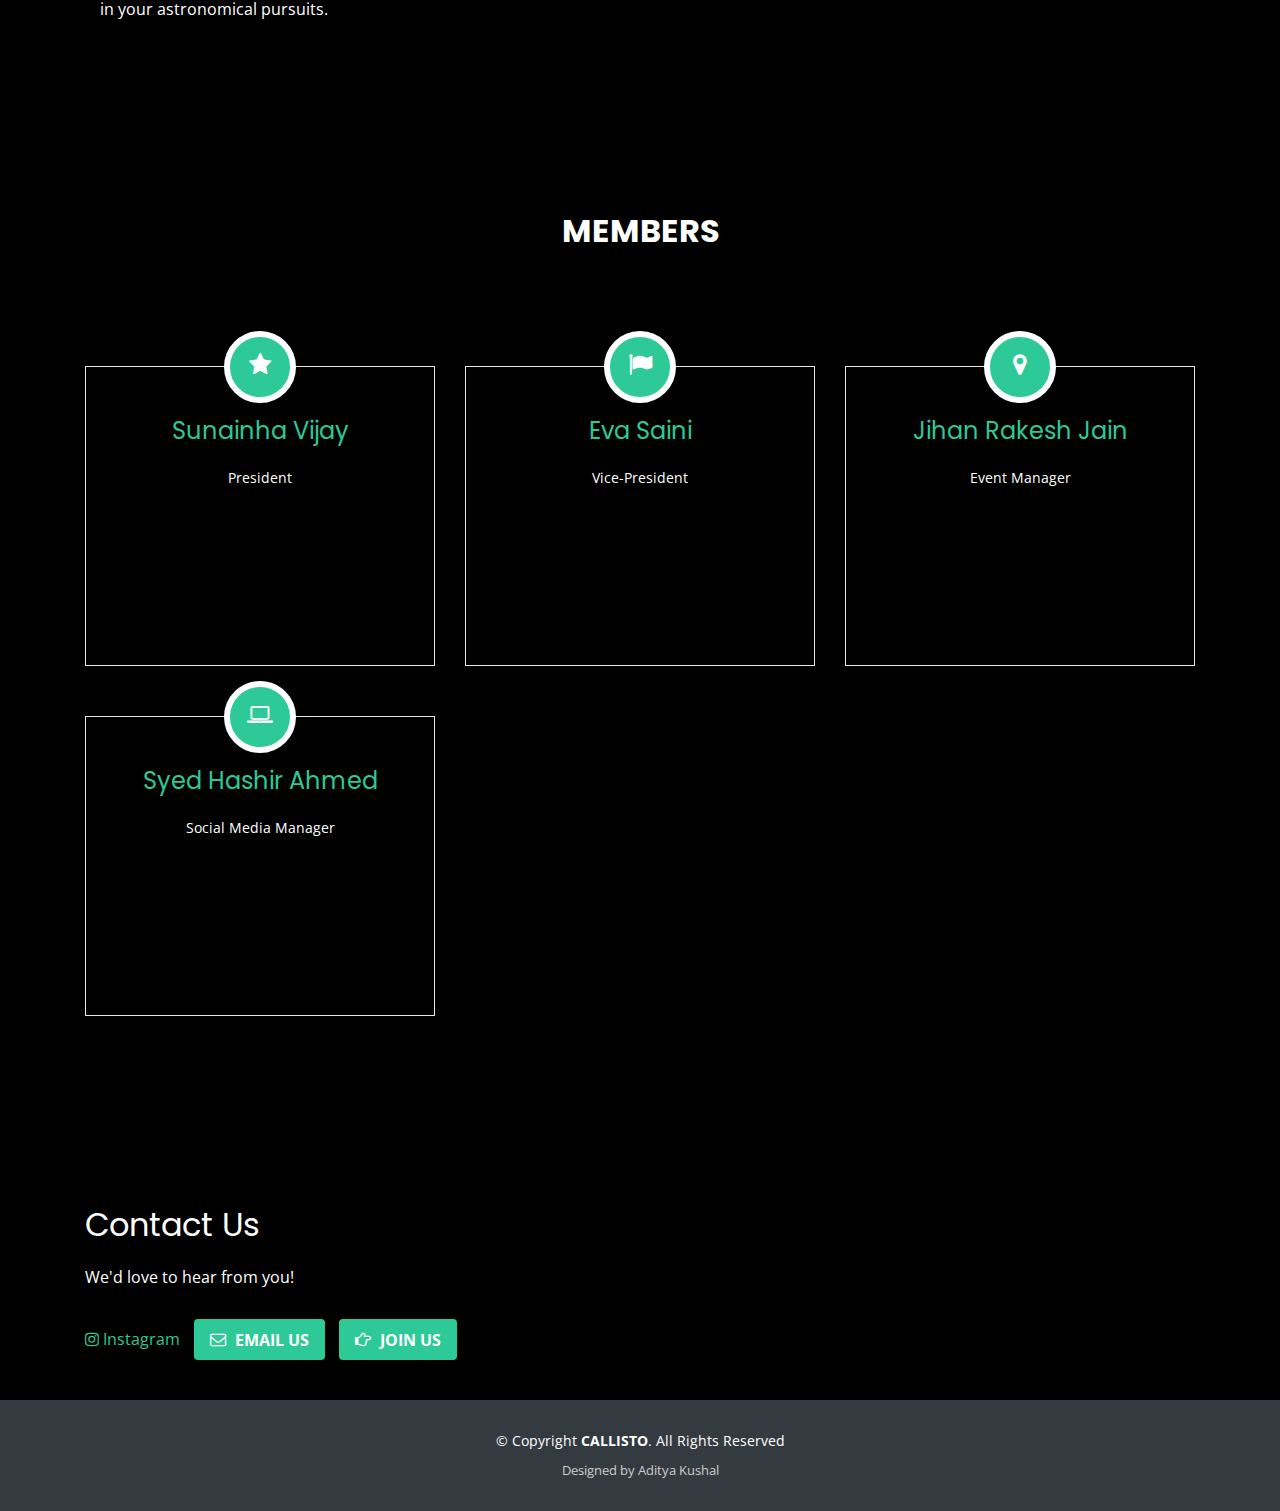
==== commit b636ff03: "Update index.html" ====
--- a/index.html
+++ b/index.html
@@ -28,8 +28,8 @@
           <li><a href="#hello" style="font-size: 20px;">About Us</a></li>
           <li><a href="#services" style="font-size: 20px;">Members</a></li>
           <li><a href="#contact" style="font-size: 20px;">Contact Us</a></li>
-          <li><a href="/past_events.html" style="font-size: 20px;">Events</a></li>
-          <li><a href="/info.html" style="font-size: 20px;">More Info</a></li>            
+          <li><a href="past_events.html" style="font-size: 20px;">Events</a></li>
+          <li><a href="info.html" style="font-size: 20px;">More Info</a></li>            
         </ul>
       </nav>
     </div>
@@ -108,17 +108,17 @@
             <div class="icon-box wow fadeInUp">
               <div class="icon"><i class="fa fa-users"></i></div>
               <h4 class="title"><a href="">How CALLISTO Started</a></h4>
-              <p class="description">We started this club for the astronomy and space enthusiast where we have fun astronomy events planned for you guys.</p>
+              <p class="description">We started this club for astronomy and space enthusiasts where we have fun astronomy events planned for you guys.</p>
             </div>
             <div class="icon-box wow fadeInUp" data-wow-delay="0.2s">
               <div class="icon"><i class="fa fa-check-circle"></i></div>
               <h4 class="title"><a href="">Why CALLISTO?</a></h4>
-              <p class="description">The name of our club is CALLISTO which was inspired by Jupiter's second largest moon, CALLISTO translates to "most beautiful" in Greek, just like the fellowship we share.</p>
+              <p class="description">The name of our club is CALLISTO which was inspired by Jupiter's second-largest moon, CALLISTO translates to "most beautiful" in Greek, just like the fellowship we share.</p>
             </div>
             <div class="icon-box wow fadeInUp" data-wow-delay="0.4s">
               <div class="icon"><i class="fa fa-comments"></i></div>
               <h4 class="title"><a href="">How can we help</a></h4>
-              <p class="description">Whether you are looking to streamline processes, drive innovation, or achieve measurable results, we have the expertise and resources to help you succeed.</p>
+              <p class="description">Whether you are a seasoned astronomer, an amateur stargazer, or simply looking to explore the wonders of the universe, our astronomy club has the expertise and resources to help you succeed in your astronomical pursuits.</p>
             </div>
           </div>
           <div class="col-lg-6 background order-lg-2 order-1 wow fadeInRight"></div>
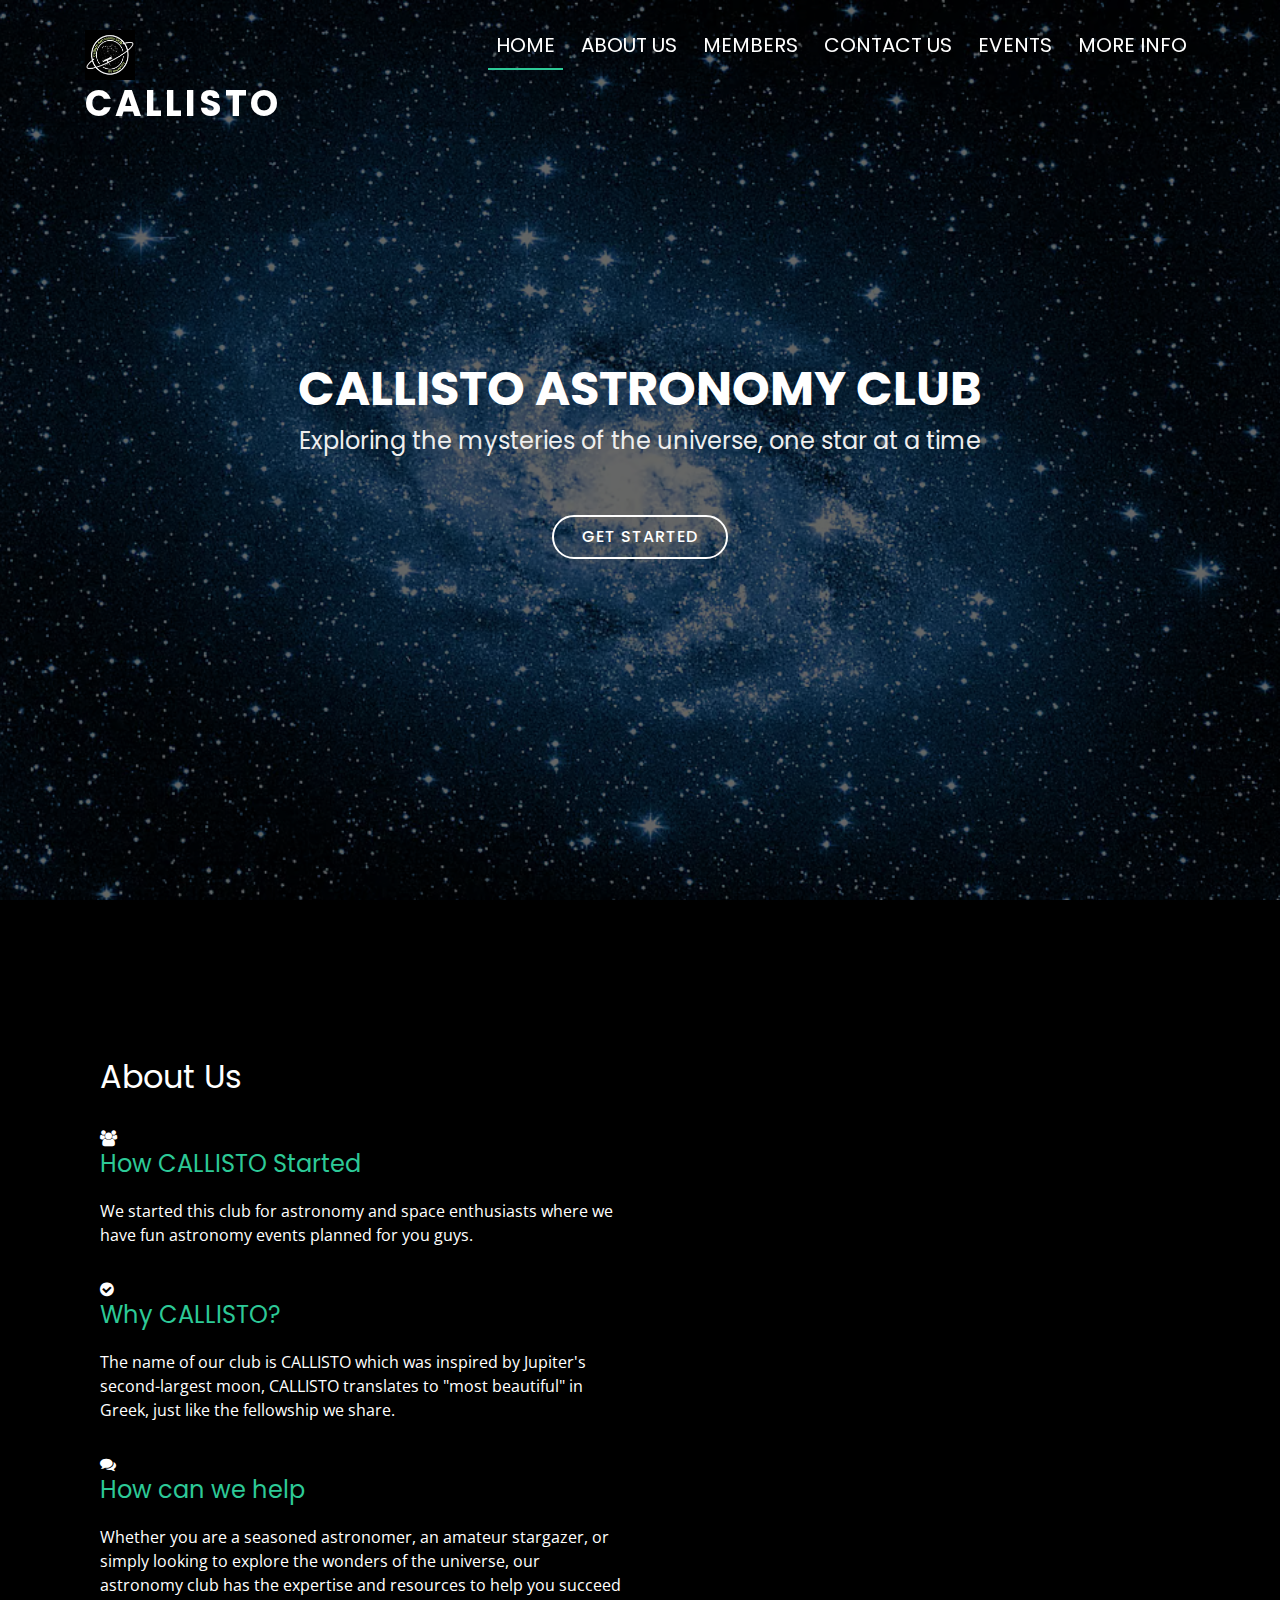
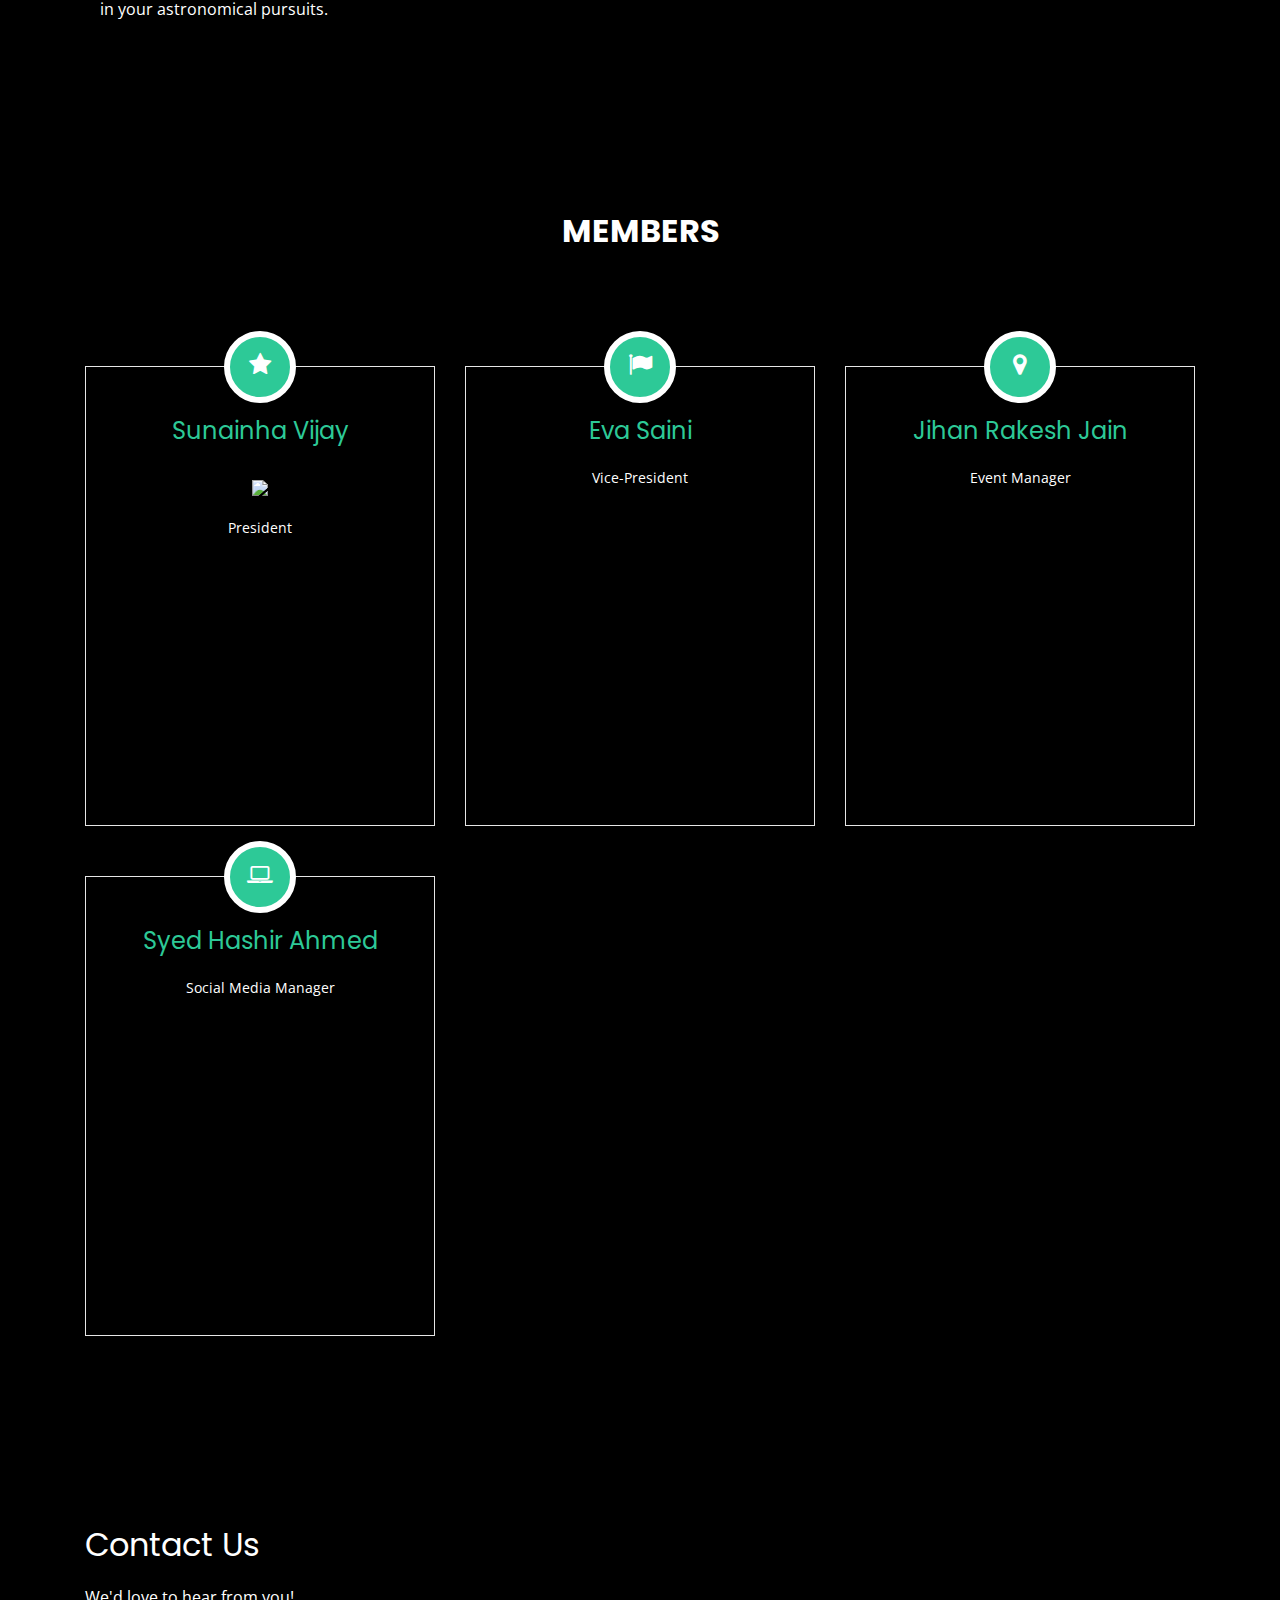
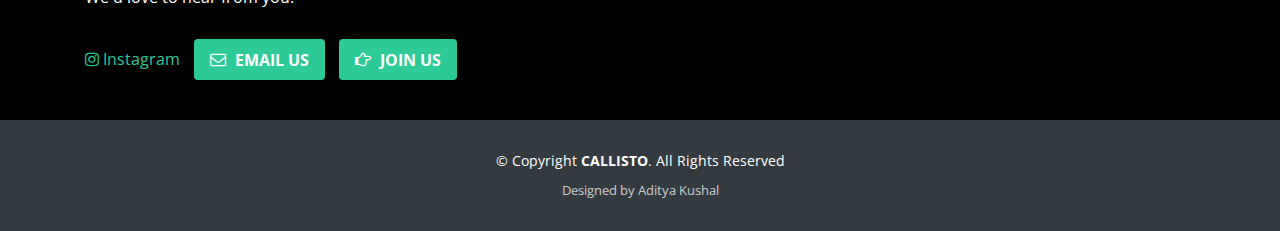
==== commit 3601cf91: "Update index.html" ====
--- a/index.html
+++ b/index.html
@@ -63,7 +63,7 @@
       background-color: black;
     }
     #services .box {
-      height: 300px;
+      height: 460px;
       line-height: 50px;
       color: white;
       background-color: black;
@@ -134,6 +134,7 @@
             <div class="box">
               <div class="icon"><a href=""><i class="fa fa-star"></i></a></div>
               <h4 class="title.dark"><a href="">Sunainha Vijay</a></h4>
+              <img src="img/pres.png" width="100%" style="margin-bottom: 10px;">
               <p class="description">President</p>
             </div>
           </div>
--- a/css/style.css
+++ b/css/style.css
@@ -1,12 +1,4 @@
-/*
-  Theme Name: Regna
-  Theme URL: https://bootstrapmade.com/regna-bootstrap-onepage-template/
-  Author: BootstrapMade.com
-  License: https://bootstrapmade.com/license/
-*/
-/*--------------------------------------------------------------
-# General
---------------------------------------------------------------*/
+
 body {
   background: #fff;
   color: #666666;
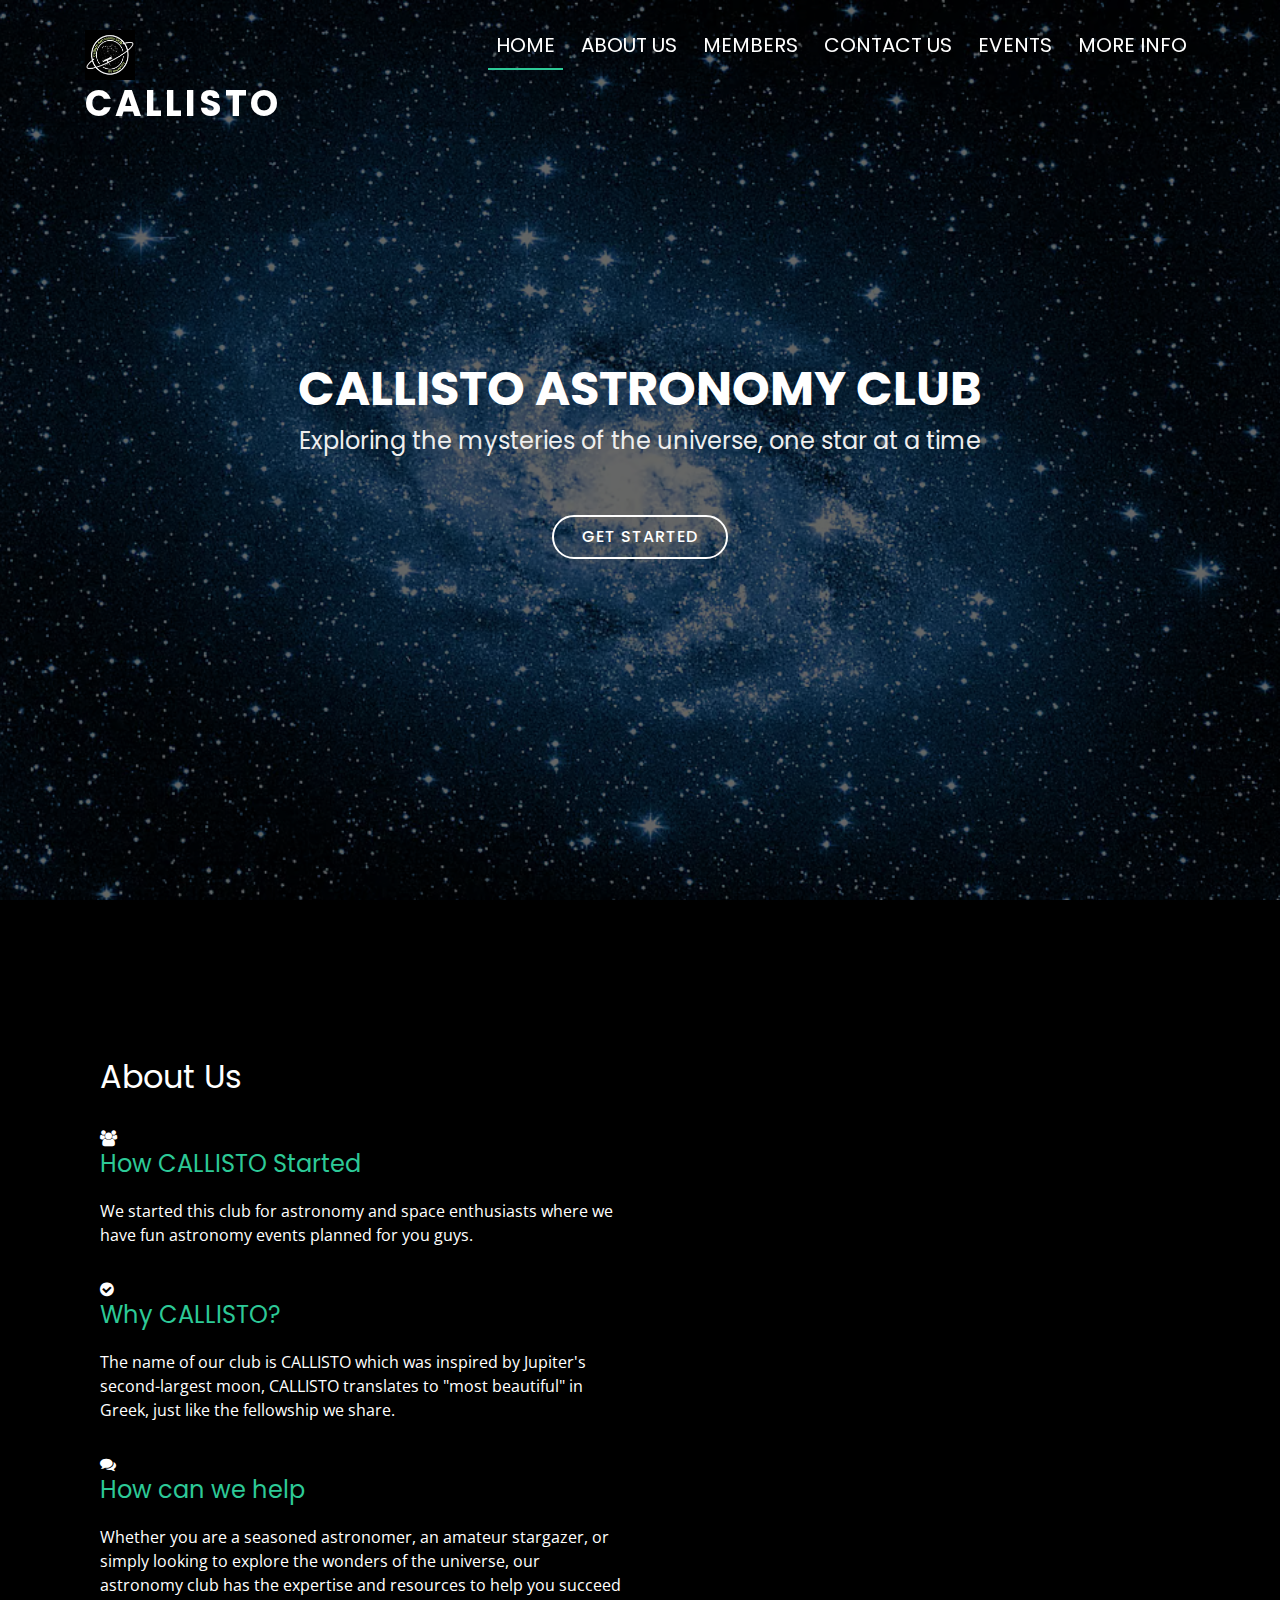
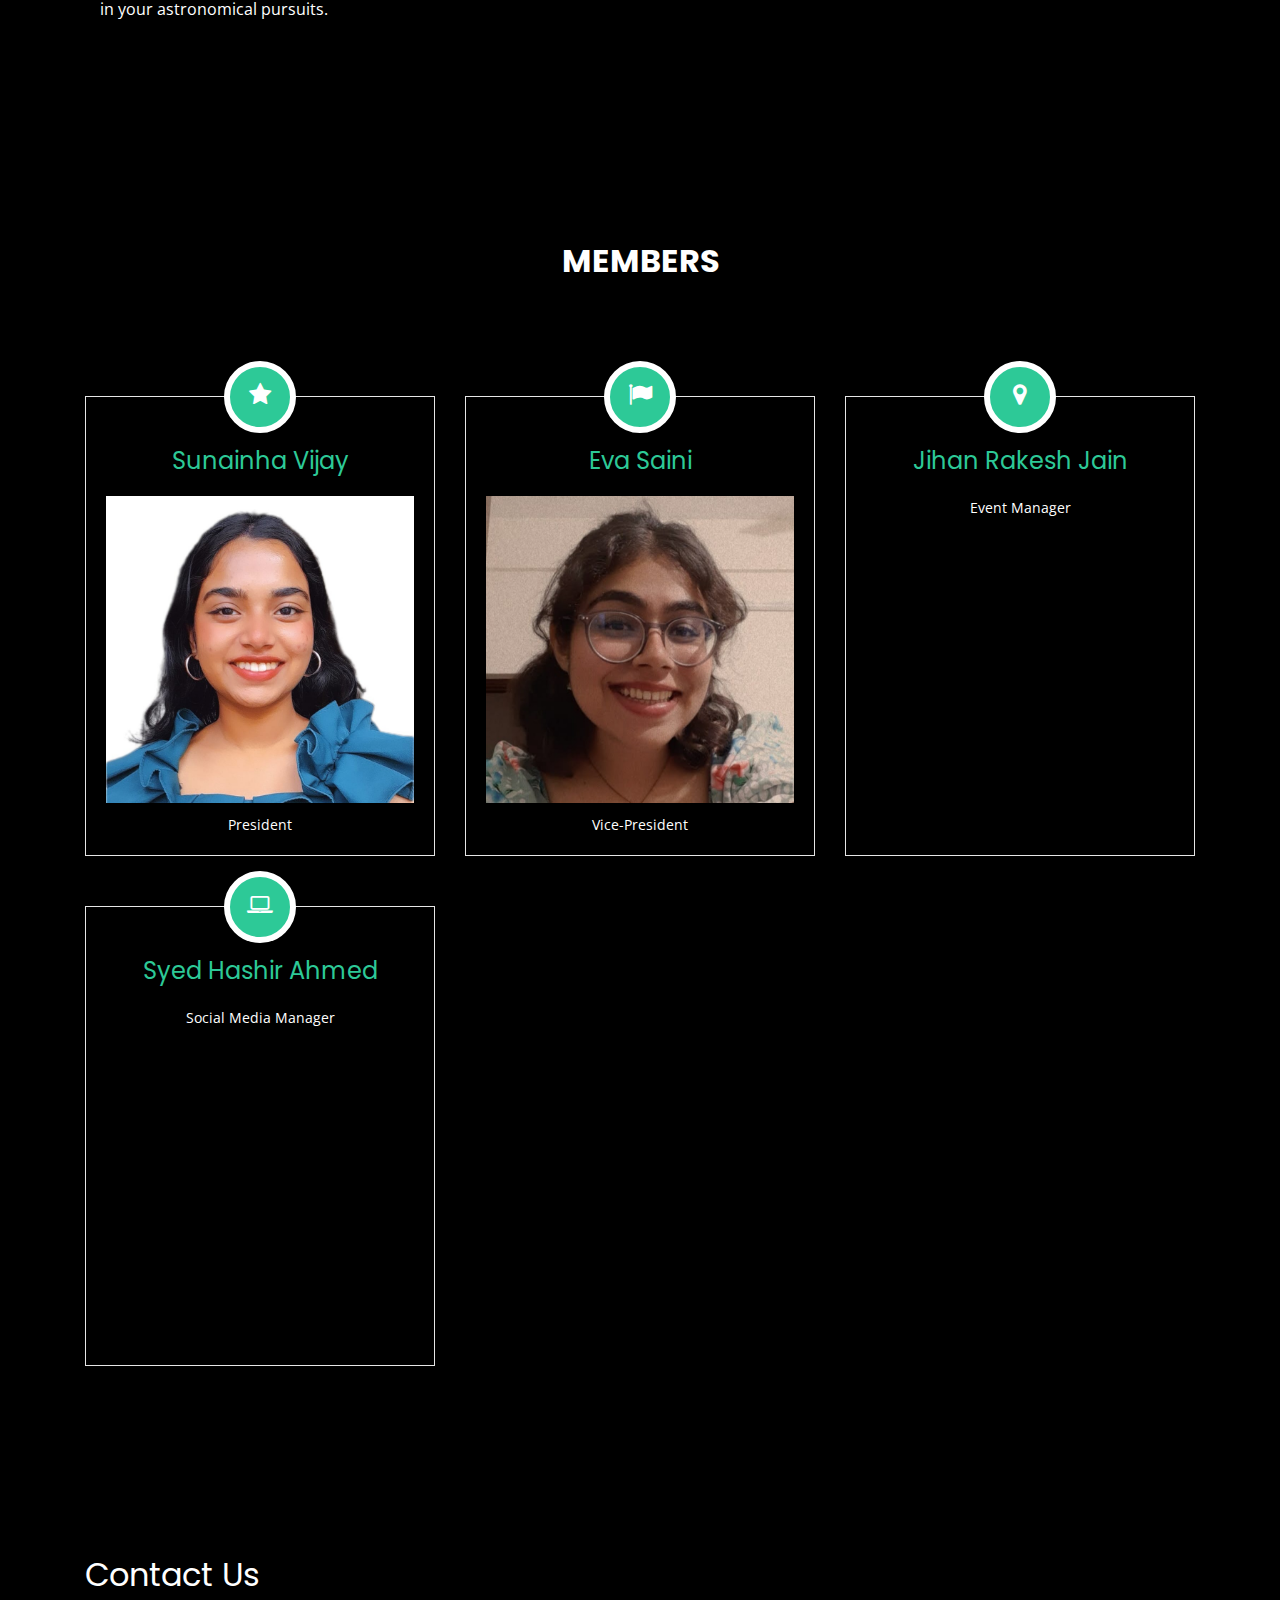
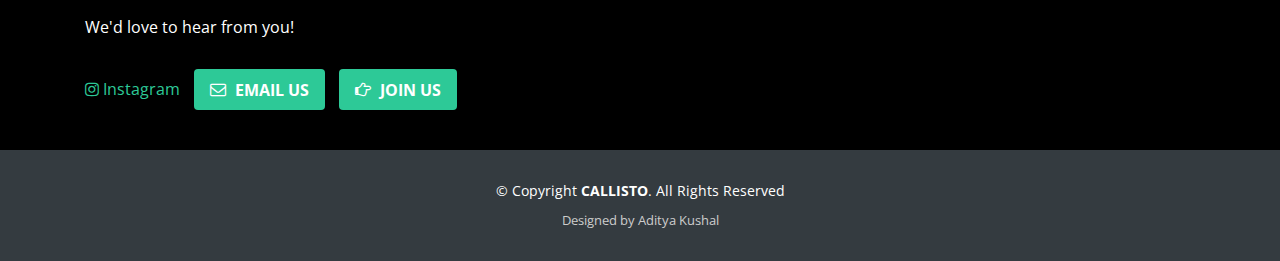
==== commit 3767ed46: "Update index.html" ====
--- a/index.html
+++ b/index.html
@@ -13,20 +13,23 @@
   <link href="lib/font-awesome/css/font-awesome.min.css" rel="stylesheet">
   <link href="lib/animate/animate.min.css" rel="stylesheet">
   <link href="css/style.css" rel="stylesheet">
+  <link href="css/index.css" rel="stylesheet">
 </head>
+
 <body>
+
   <header id="header">
     <div class="container">
       <div id="logo" class="pull-left">
         <a href="#hero"><img src="img/logo.png" alt="" title="" width="50px" height="50px"/></img></a>
-        <!-- Uncomment below if you prefer to use a text logo -->
         <h1><a href="#hero">CALLISTO</a></h1>
       </div>
+
       <nav id="nav-menu-container">
         <ul class="nav-menu">
           <li class="menu-active"><a href="#hero" style="font-size: 20px;">Home</a></li>
           <li><a href="#hello" style="font-size: 20px;">About Us</a></li>
-          <li><a href="#services" style="font-size: 20px;">Members</a></li>
+          <li><a href="#hi" style="font-size: 20px;">Members</a></li>
           <li><a href="#contact" style="font-size: 20px;">Contact Us</a></li>
           <li><a href="past_events.html" style="font-size: 20px;">Events</a></li>
           <li><a href="info.html" style="font-size: 20px;">More Info</a></li>            
@@ -34,63 +37,7 @@
       </nav>
     </div>
   </header>
-  <style>
-    #header{
-      color: white;
-    }
-    #about{
-      color: white;
-      background-color: black;
-    }
-    #facts{
-      color: white;
-      background-color: black;
-    }
-    #services{
-      color: white;
-      background-color: black;
-    }
-    #info{
-      color: white;
-      background-color: black;
-    }
-    #contact{
-      color: white;
-      background-color: black;
-    }
-    body{
-      color: white;
-      background-color: black;
-    }
-    #services .box {
-      height: 460px;
-      line-height: 50px;
-      color: white;
-      background-color: black;
-    }
-    .instagram-button {
-      display: inline-block;
-      margin-right: 10px;
-      background-color: #2dc997;
-      color: #fff;
-      font-weight: bold;
-      text-transform: uppercase;
-      text-decoration: none;
-      padding: 8px 16px;
-      border-radius: 4px;
-    }
-    .instagram-button:hover {
-      background-color: #fff;
-      color: #2dc997;
-    }
-    .instagram-button i {
-      margin-right: 5px;
-    }
-    .instagram-button span {
-      display: inline-block;
-      vertical-align: middle;
-    }
-</style>
+
   <section id="hero">
     <div class="hero-container">
       <h1>CALLISTO Astronomy Club</h1>
@@ -98,6 +45,7 @@
       <a href="#hello" class="btn-get-started">Get Started</a>
     </div>
   </section>
+
   <main id="main">
     <p id="hello"></p><br><br>
     <section id="about">
@@ -110,25 +58,31 @@
               <h4 class="title"><a href="">How CALLISTO Started</a></h4>
               <p class="description">We started this club for astronomy and space enthusiasts where we have fun astronomy events planned for you guys.</p>
             </div>
+
             <div class="icon-box wow fadeInUp" data-wow-delay="0.2s">
               <div class="icon"><i class="fa fa-check-circle"></i></div>
               <h4 class="title"><a href="">Why CALLISTO?</a></h4>
               <p class="description">The name of our club is CALLISTO which was inspired by Jupiter's second-largest moon, CALLISTO translates to "most beautiful" in Greek, just like the fellowship we share.</p>
             </div>
+
             <div class="icon-box wow fadeInUp" data-wow-delay="0.4s">
               <div class="icon"><i class="fa fa-comments"></i></div>
               <h4 class="title"><a href="">How can we help</a></h4>
               <p class="description">Whether you are a seasoned astronomer, an amateur stargazer, or simply looking to explore the wonders of the universe, our astronomy club has the expertise and resources to help you succeed in your astronomical pursuits.</p>
             </div>
+
           </div>
           <div class="col-lg-6 background order-lg-2 order-1 wow fadeInRight"></div>
        </div>
     </section>
+
+    <p id="hi"></p>
     <section id="services">
       <div class="container wow fadeIn">
         <div class="section-header">
           <h3 class="section-title" style="color: white; padding-bottom: 10%;">Members</h3>
         </div>
+
         <div class="row text-center" id="members">
           <div class="col-lg-4 col-md-6 wow fadeInUp" data-wow-delay="0.2s">
             <div class="box">
@@ -138,13 +92,16 @@
               <p class="description">President</p>
             </div>
           </div>
+
           <div class="col-lg-4 col-md-6 wow fadeInUp" data-wow-delay="0.4s">
             <div class="box">
               <div class="icon"><a href=""><i class="fa fa-flag"></i></a></div>
               <h4 class="title.dark"><a href="">Eva Saini</a></h4>
+              <img src="img/vicepres.png" width="100%" style="margin-bottom: 10px;">
               <p class="description">Vice-President</p>
             </div>
           </div>
+
           <div class="col-lg-4 col-md-6 wow fadeInUp" data-wow-delay="0.6s">
             <div class="box">
               <div class="icon"><a href=""><i class="fa fa-map-marker"></i></a></div>
@@ -152,6 +109,7 @@
               <p class="description">Event Manager</p>
             </div>
           </div>
+
           <div class="col-lg-4 col-md-6 wow fadeInUp" data-wow-delay="0.2s">
             <div class="box">
               <div class="icon"><a href=""><i class="fa fa-laptop"></i></a></div>
@@ -159,9 +117,11 @@
               <p class="description">Social Media Manager</p>
             </div>
           </div>
+
         </div>
       </div>
     </section>
+
     <section id="contact">
       <div class="container">
         <h2>Contact Us</h2>
@@ -170,28 +130,35 @@
           <i class="fa fa-instagram"></i>
           <span>Instagram</span>
         </a>
+
         <a href="mailto:callisto.astronomyclub@gmail.com" target="_blank" rel="noopener noreferrer" class="instagram-button">
           <i class="fa fa-envelope-o"></i>
           <span>Email Us</span>
-        </a>        
+        </a> 
+
         <a href="https://docs.google.com/forms/d/e/1FAIpQLSddBB31L6lhlS_k6KTAUI2qTlDZrblpMksNaa4WBXJrywBl6Q/viewform" target="_blank" rel="noopener noreferrer" class="instagram-button">
           <i class="fa fa-hand-o-right"></i>
           <span>Join Us</span>
         </a>               
+
       </div>
     </section>
   </main>
+
   <footer id="footer">
     <div class="footer-top">
       <div class="container"></div>
     </div>
+
     <div class="container">
       <div class="copyright">
         &copy; Copyright <strong>CALLISTO</strong>. All Rights Reserved
       </div>
+
       <div class="credits">
         <a>Designed by Aditya Kushal</a>
       </div>
+
     </div>
   </footer>
   <a href="#" class="back-to-top"><i class="fa fa-chevron-up"></i></a>
@@ -207,5 +174,6 @@
   <script src="lib/superfish/superfish.min.js"></script>
   <script src="contactform/contactform.js"></script>
   <script src="js/main.js"></script>
+
 </body>
 </html>
--- a/css/index.css
+++ b/css/index.css
@@ -0,0 +1,55 @@
+#header{
+    color: white;
+  }
+  #about{
+    color: white;
+    background-color: black;
+  }
+  #facts{
+    color: white;
+    background-color: black;
+  }
+  #services{
+    color: white;
+    background-color: black;
+  }
+  #info{
+    color: white;
+    background-color: black;
+  }
+  #contact{
+    color: white;
+    background-color: black;
+  }
+  body{
+    color: white;
+    background-color: black;
+  }
+  #services .box {
+    height: 460px;
+    line-height: 50px;
+    color: white;
+    background-color: black;
+  }
+  .instagram-button {
+    display: inline-block;
+    margin-right: 10px;
+    background-color: #2dc997;
+    color: #fff;
+    font-weight: bold;
+    text-transform: uppercase;
+    text-decoration: none;
+    padding: 8px 16px;
+    border-radius: 4px;
+  }
+  .instagram-button:hover {
+    background-color: #fff;
+    color: #2dc997;
+  }
+  .instagram-button i {
+    margin-right: 5px;
+  }
+  .instagram-button span {
+    display: inline-block;
+    vertical-align: middle;
+  }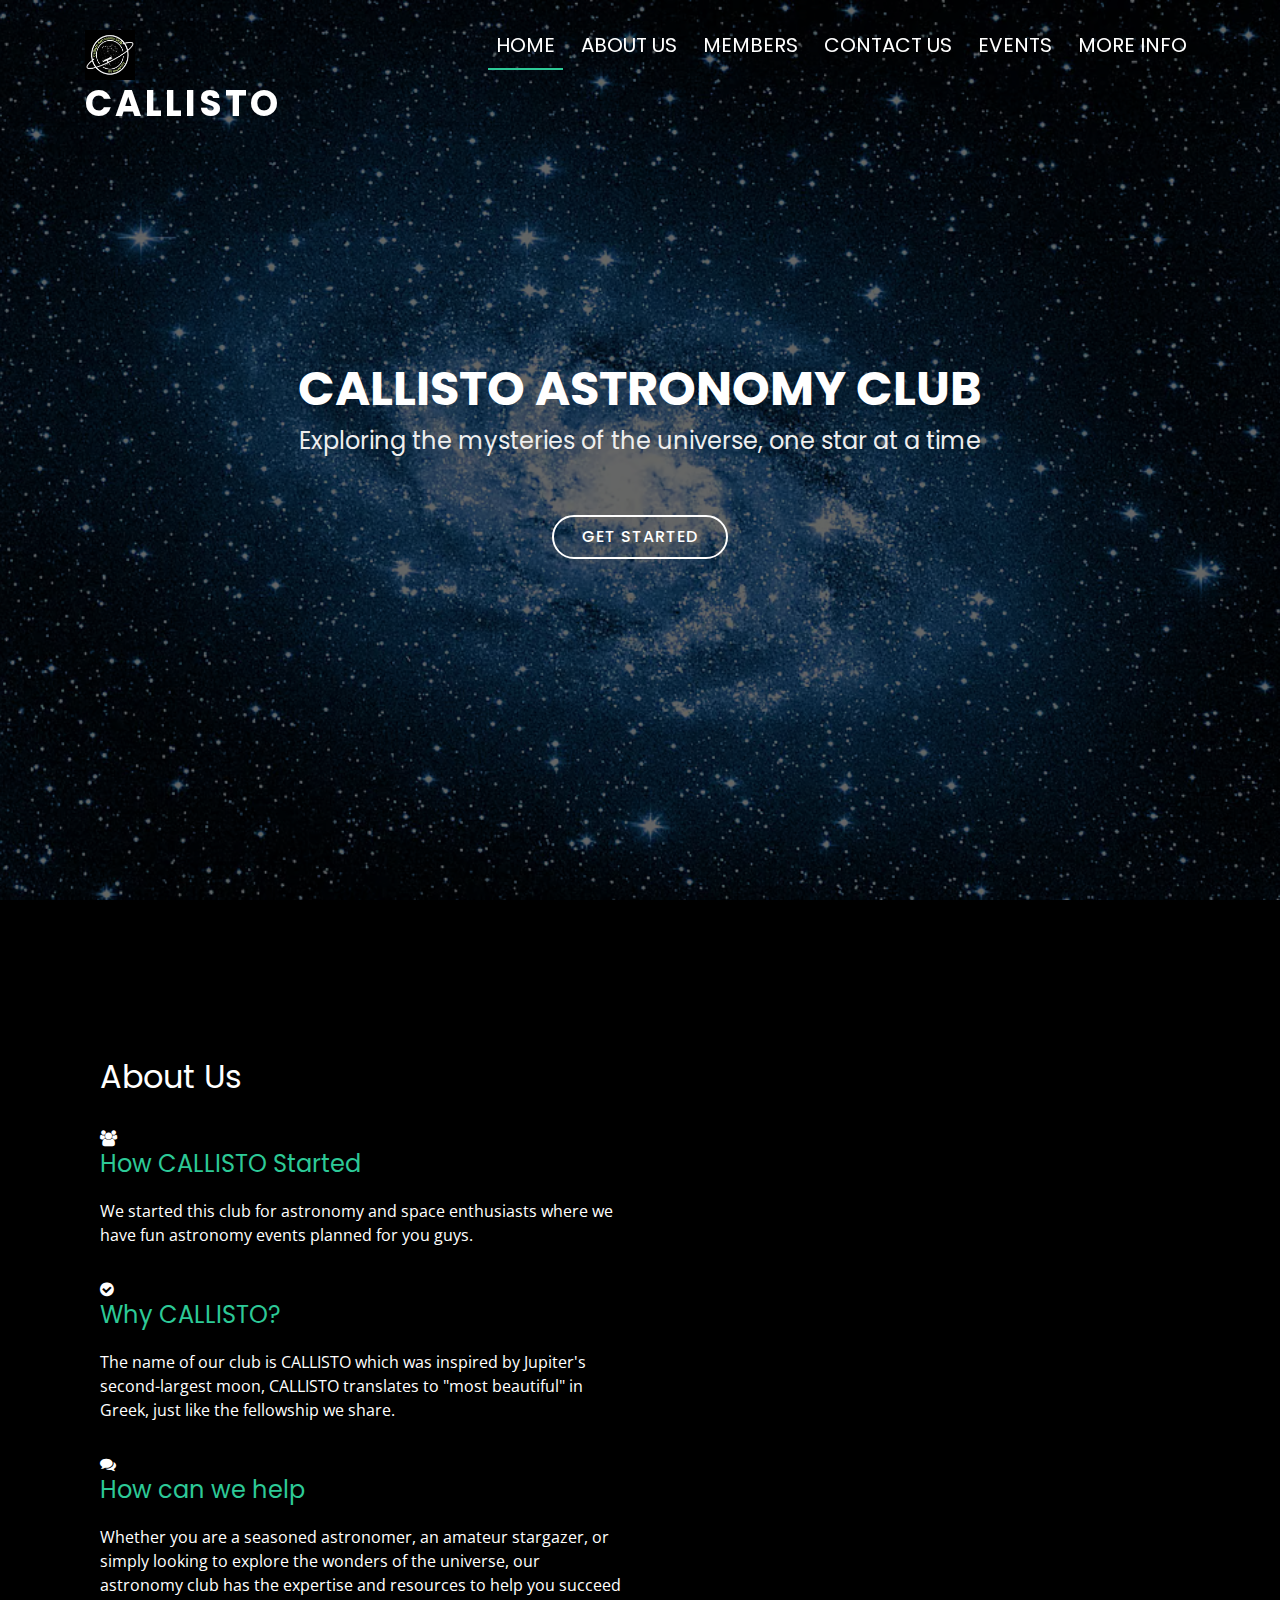
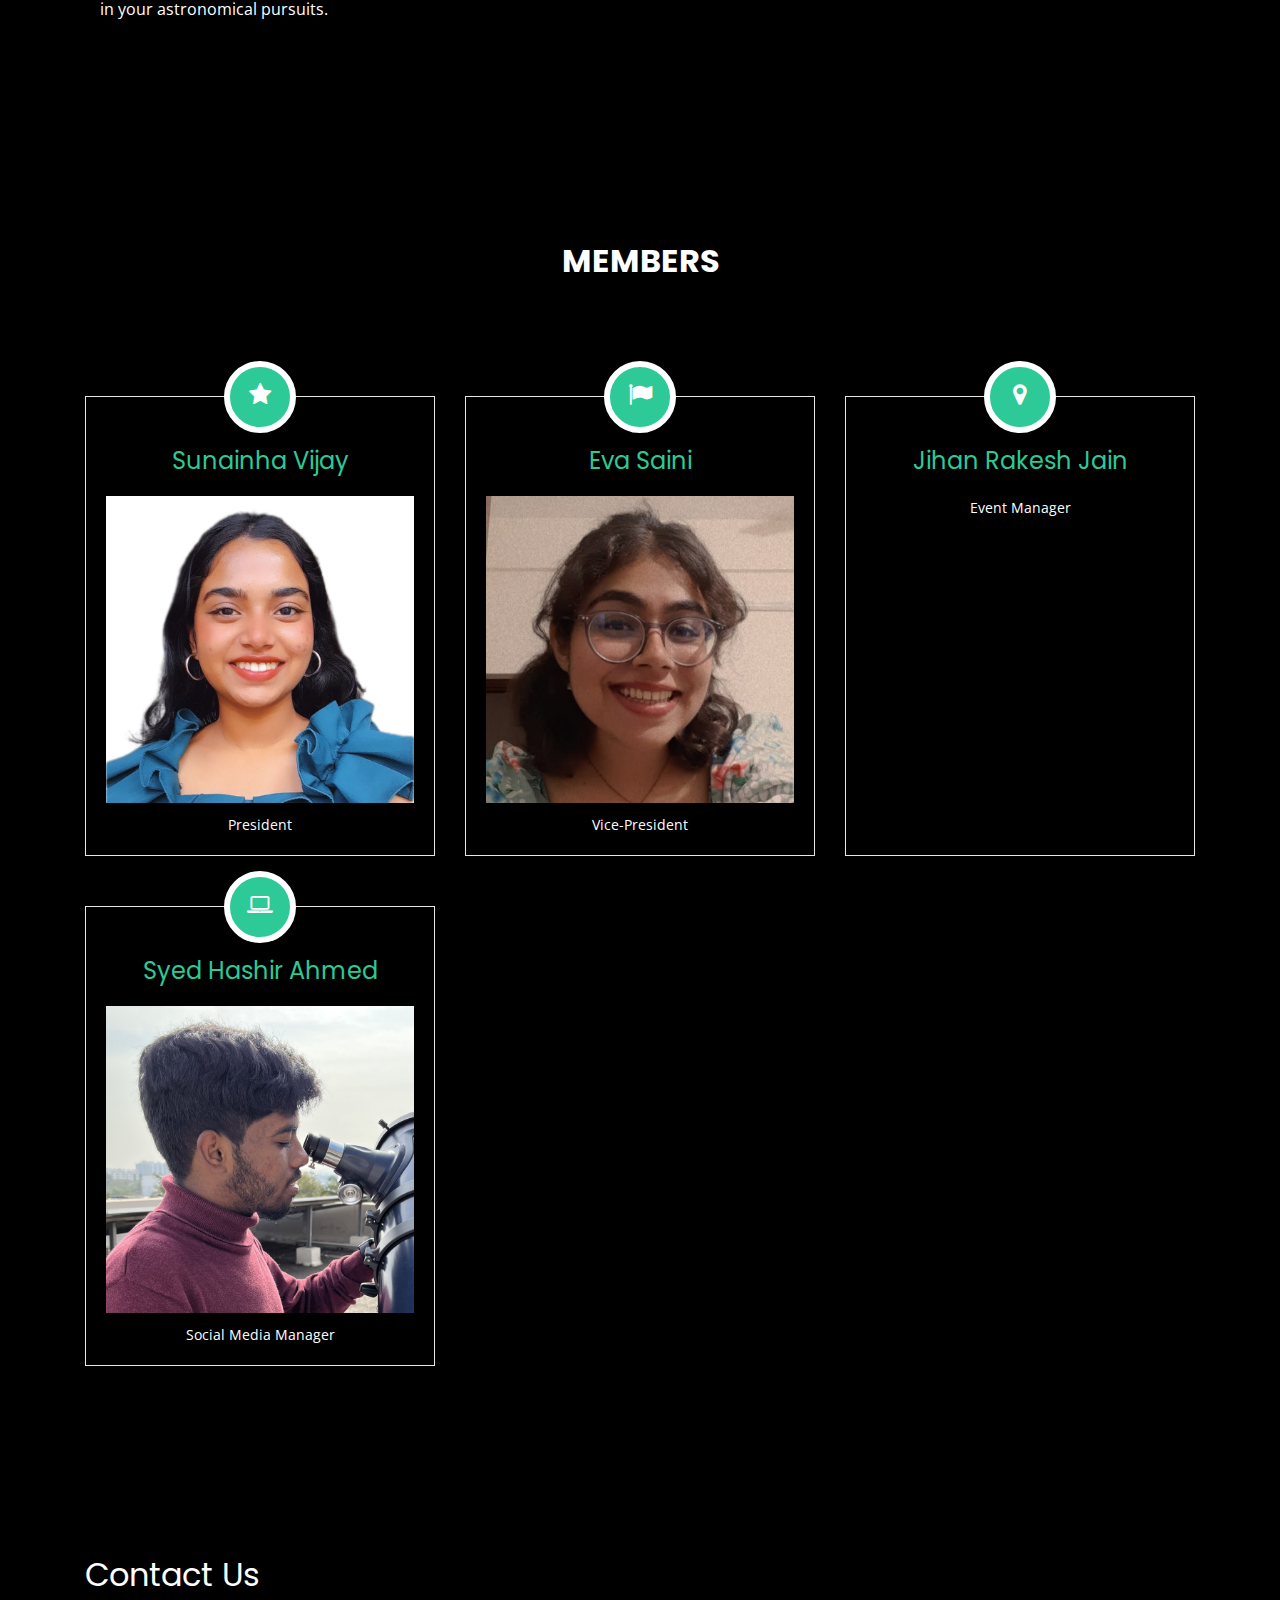
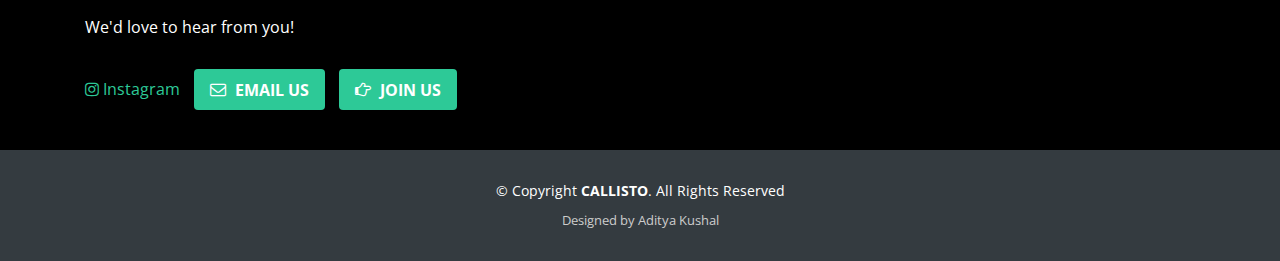
==== commit 8061b4d8: "Update index.html" ====
--- a/index.html
+++ b/index.html
@@ -114,6 +114,7 @@
             <div class="box">
               <div class="icon"><a href=""><i class="fa fa-laptop"></i></a></div>
               <h4 class="title.dark"><a href="">Syed Hashir Ahmed</a></h4>
+              <img src="img/socialmm.png" width="100%" style="margin-bottom: 10px;">
               <p class="description">Social Media Manager</p>
             </div>
           </div>
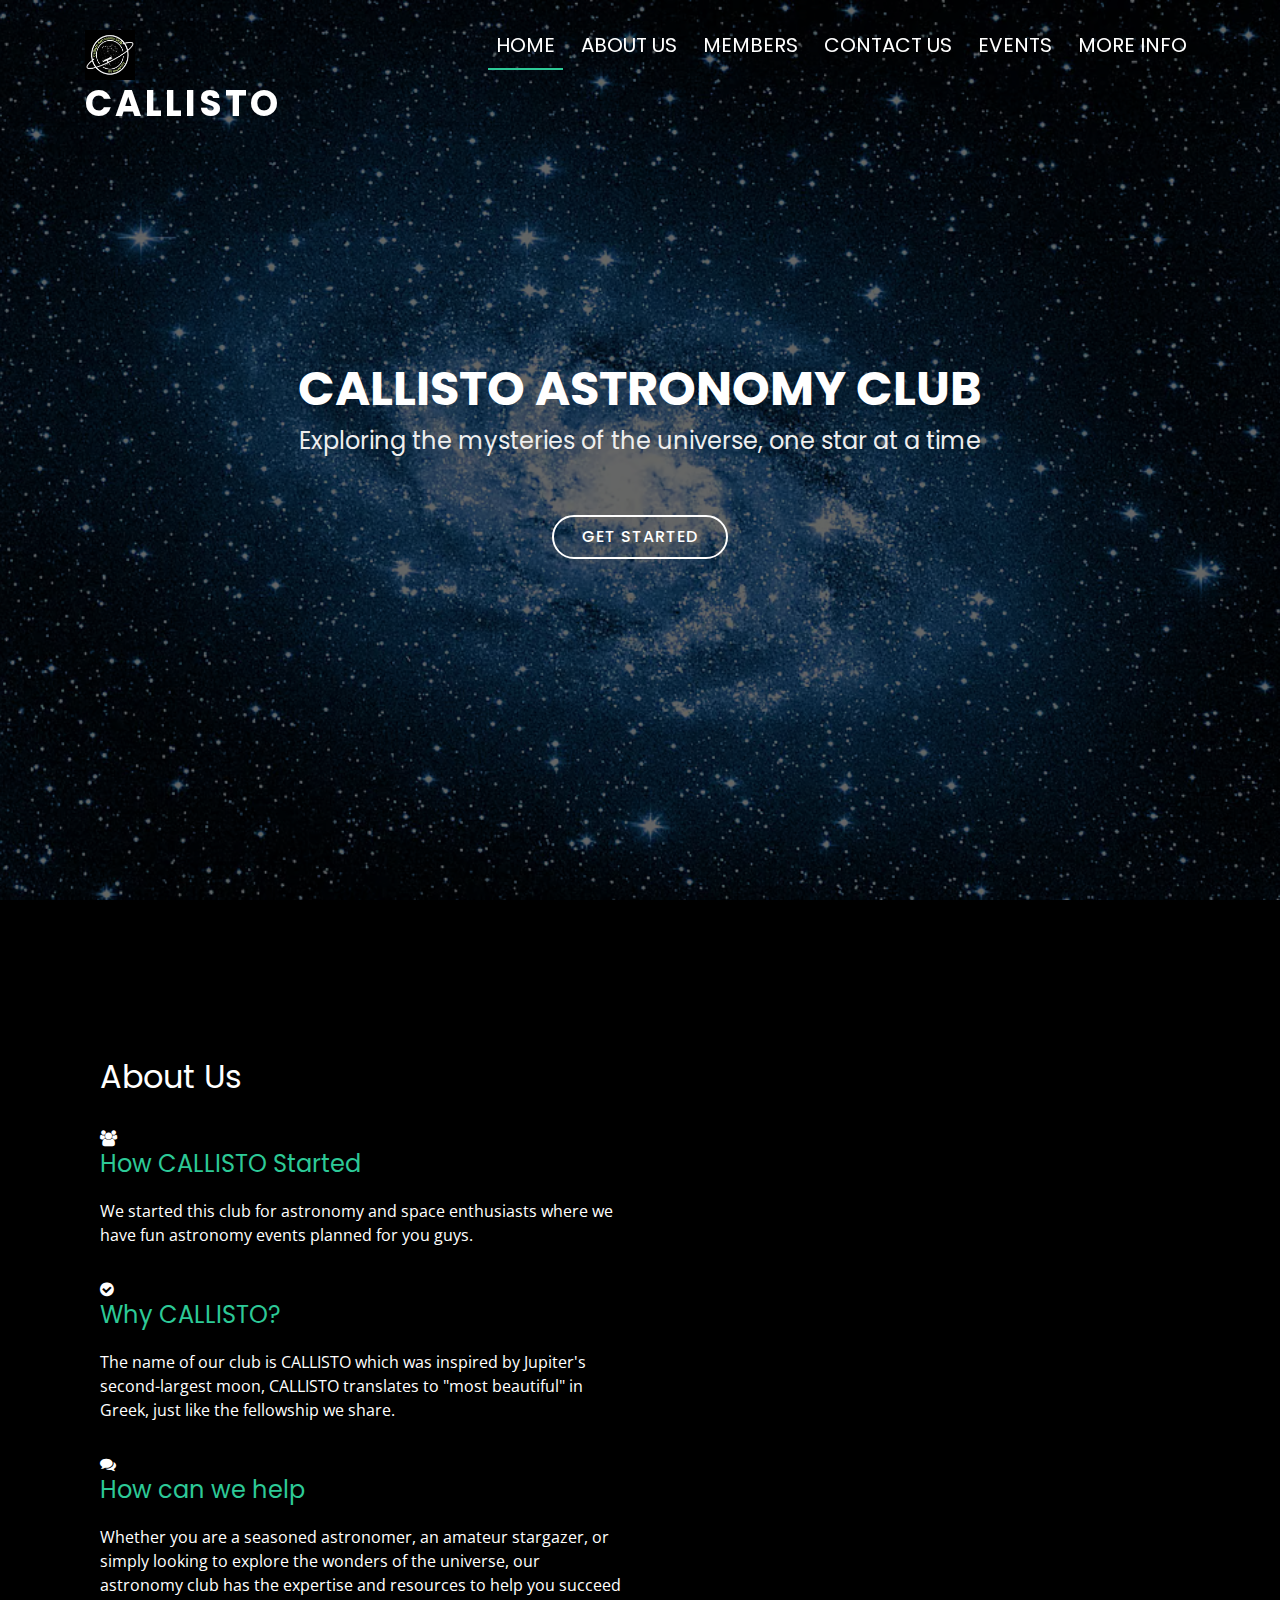
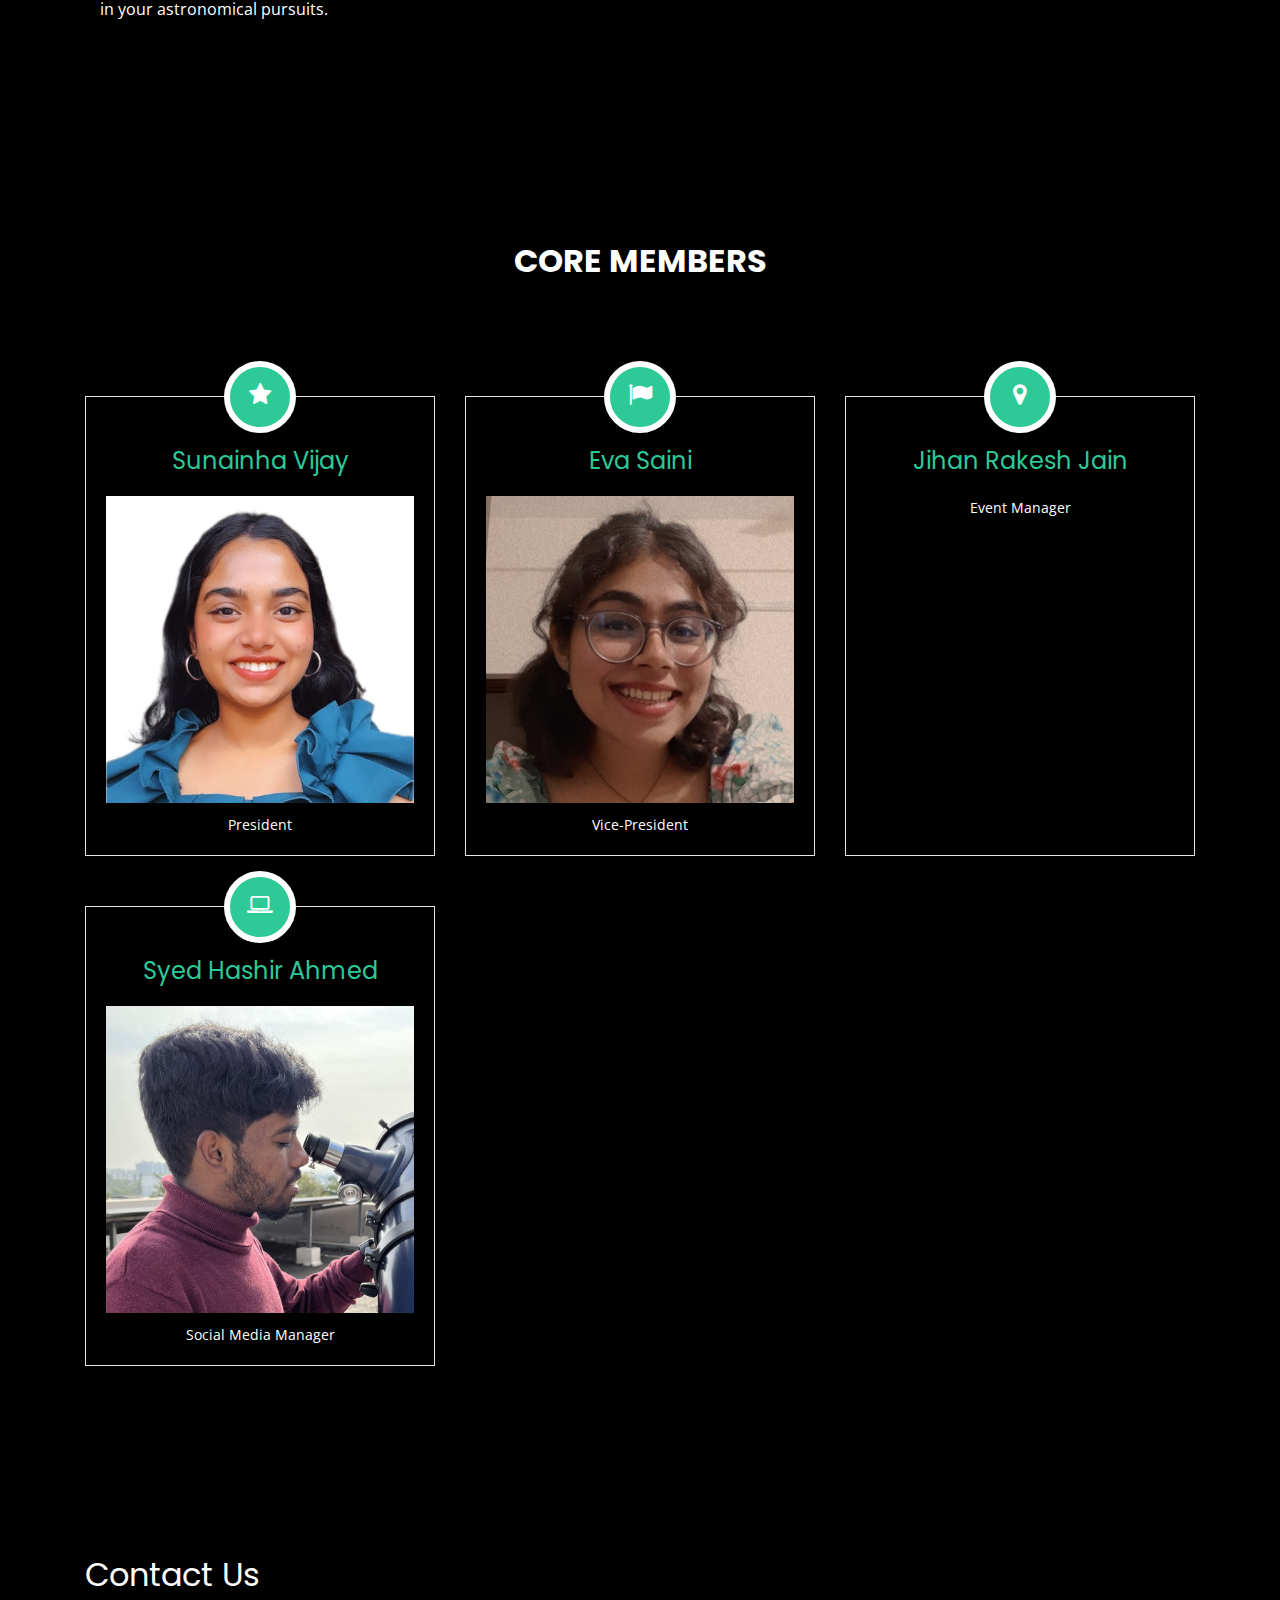
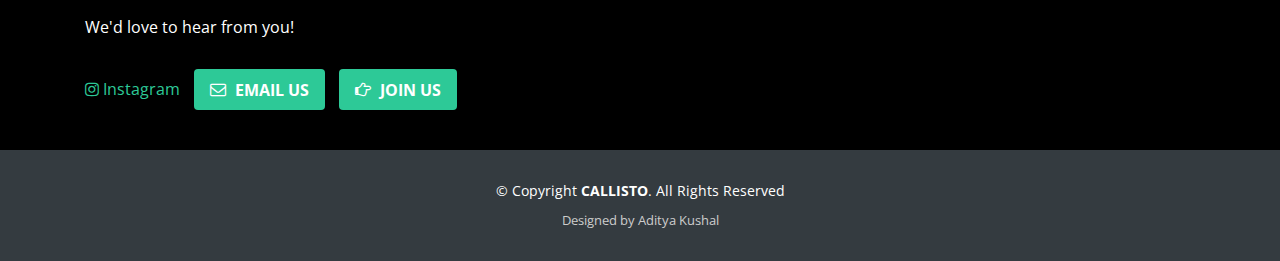
==== commit b6d035b3: "Update index.html" ====
--- a/index.html
+++ b/index.html
@@ -80,7 +80,7 @@
     <section id="services">
       <div class="container wow fadeIn">
         <div class="section-header">
-          <h3 class="section-title" style="color: white; padding-bottom: 10%;">Members</h3>
+          <h3 class="section-title" style="color: white; padding-bottom: 10%;">Core Members</h3>
         </div>
 
         <div class="row text-center" id="members">
